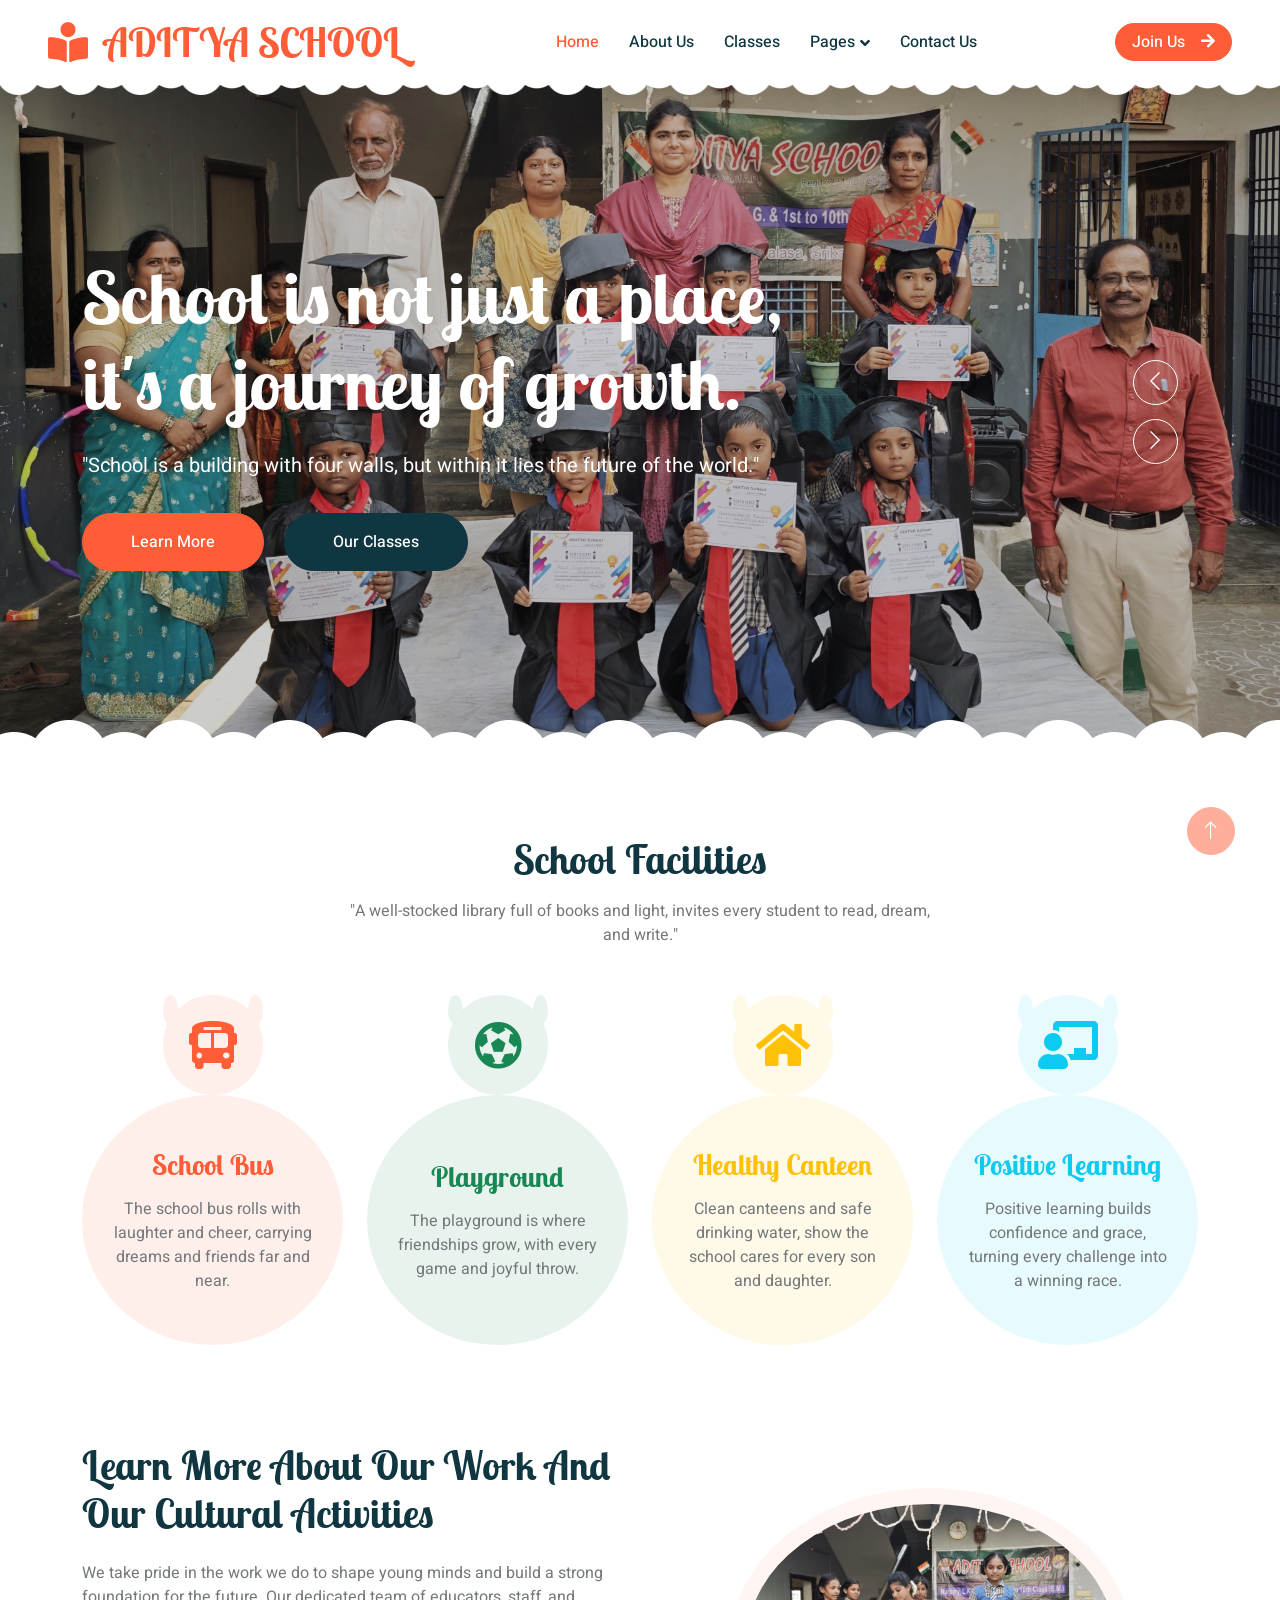
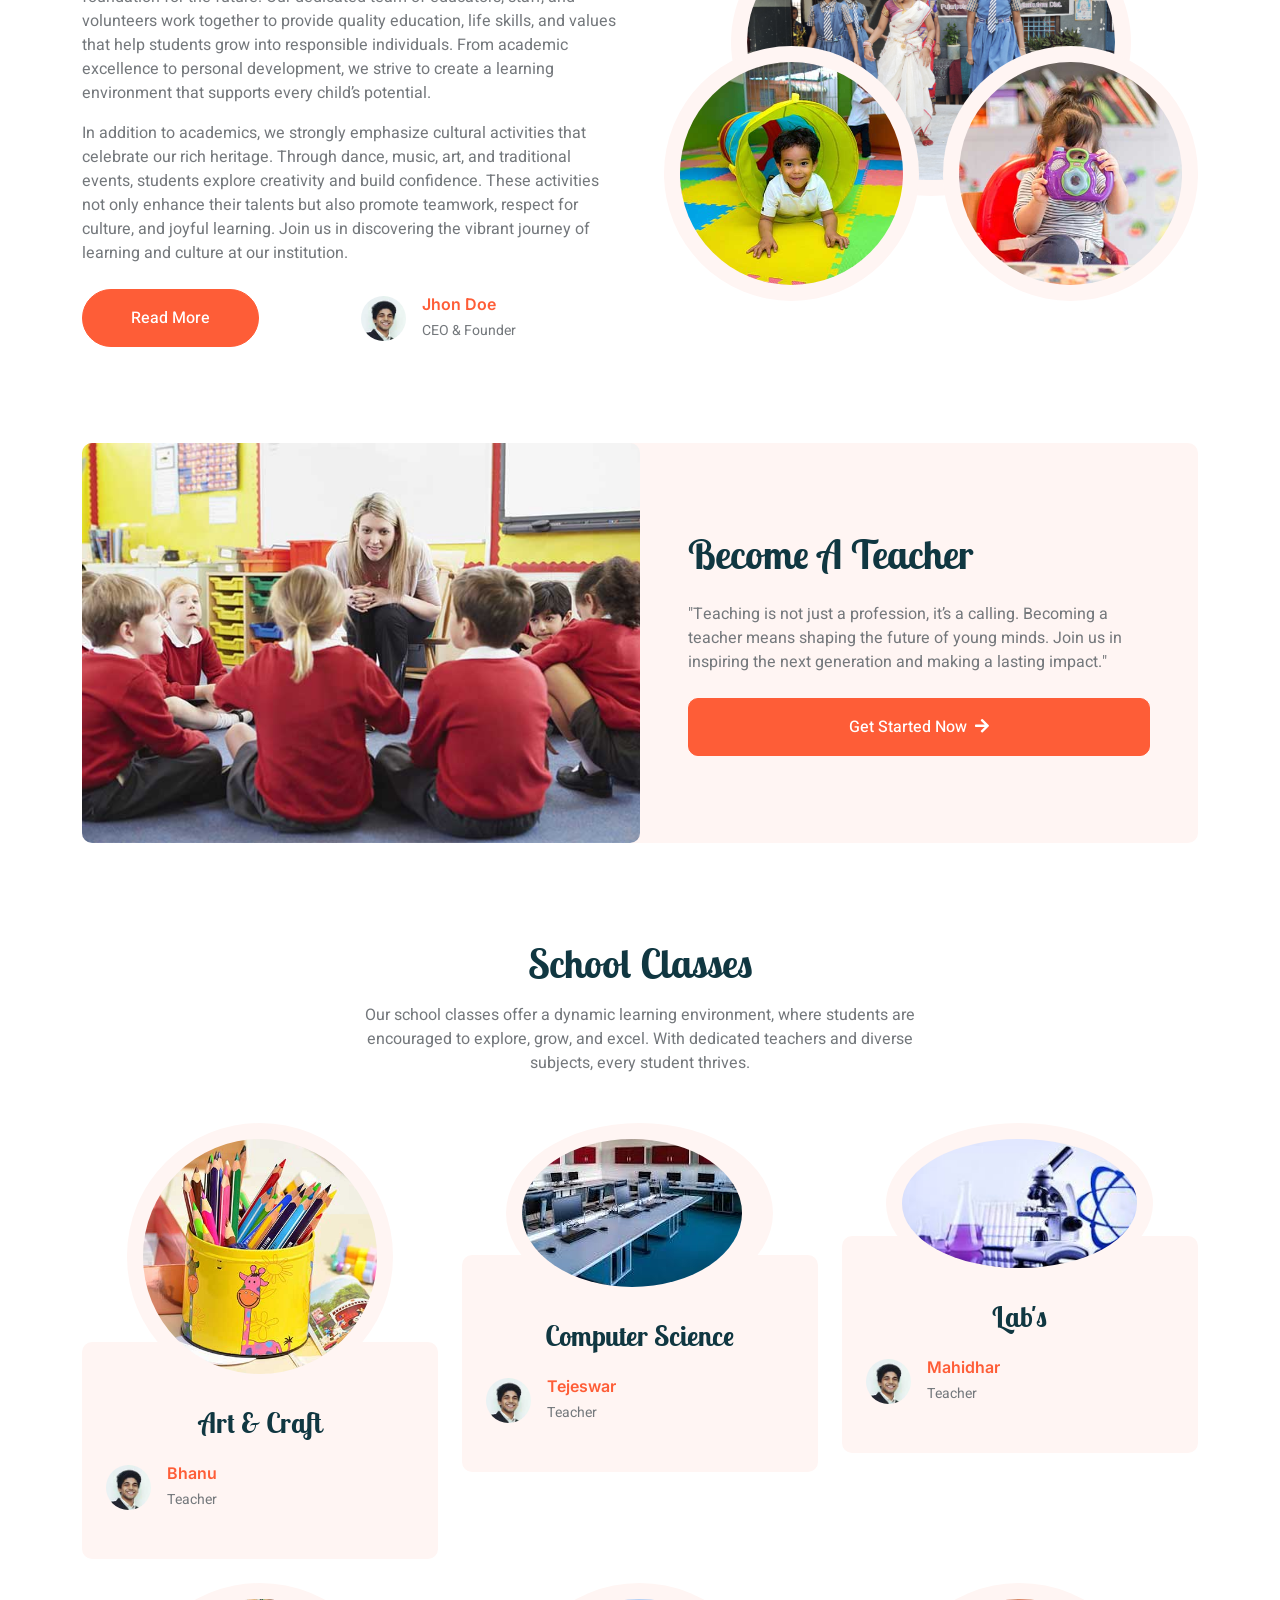
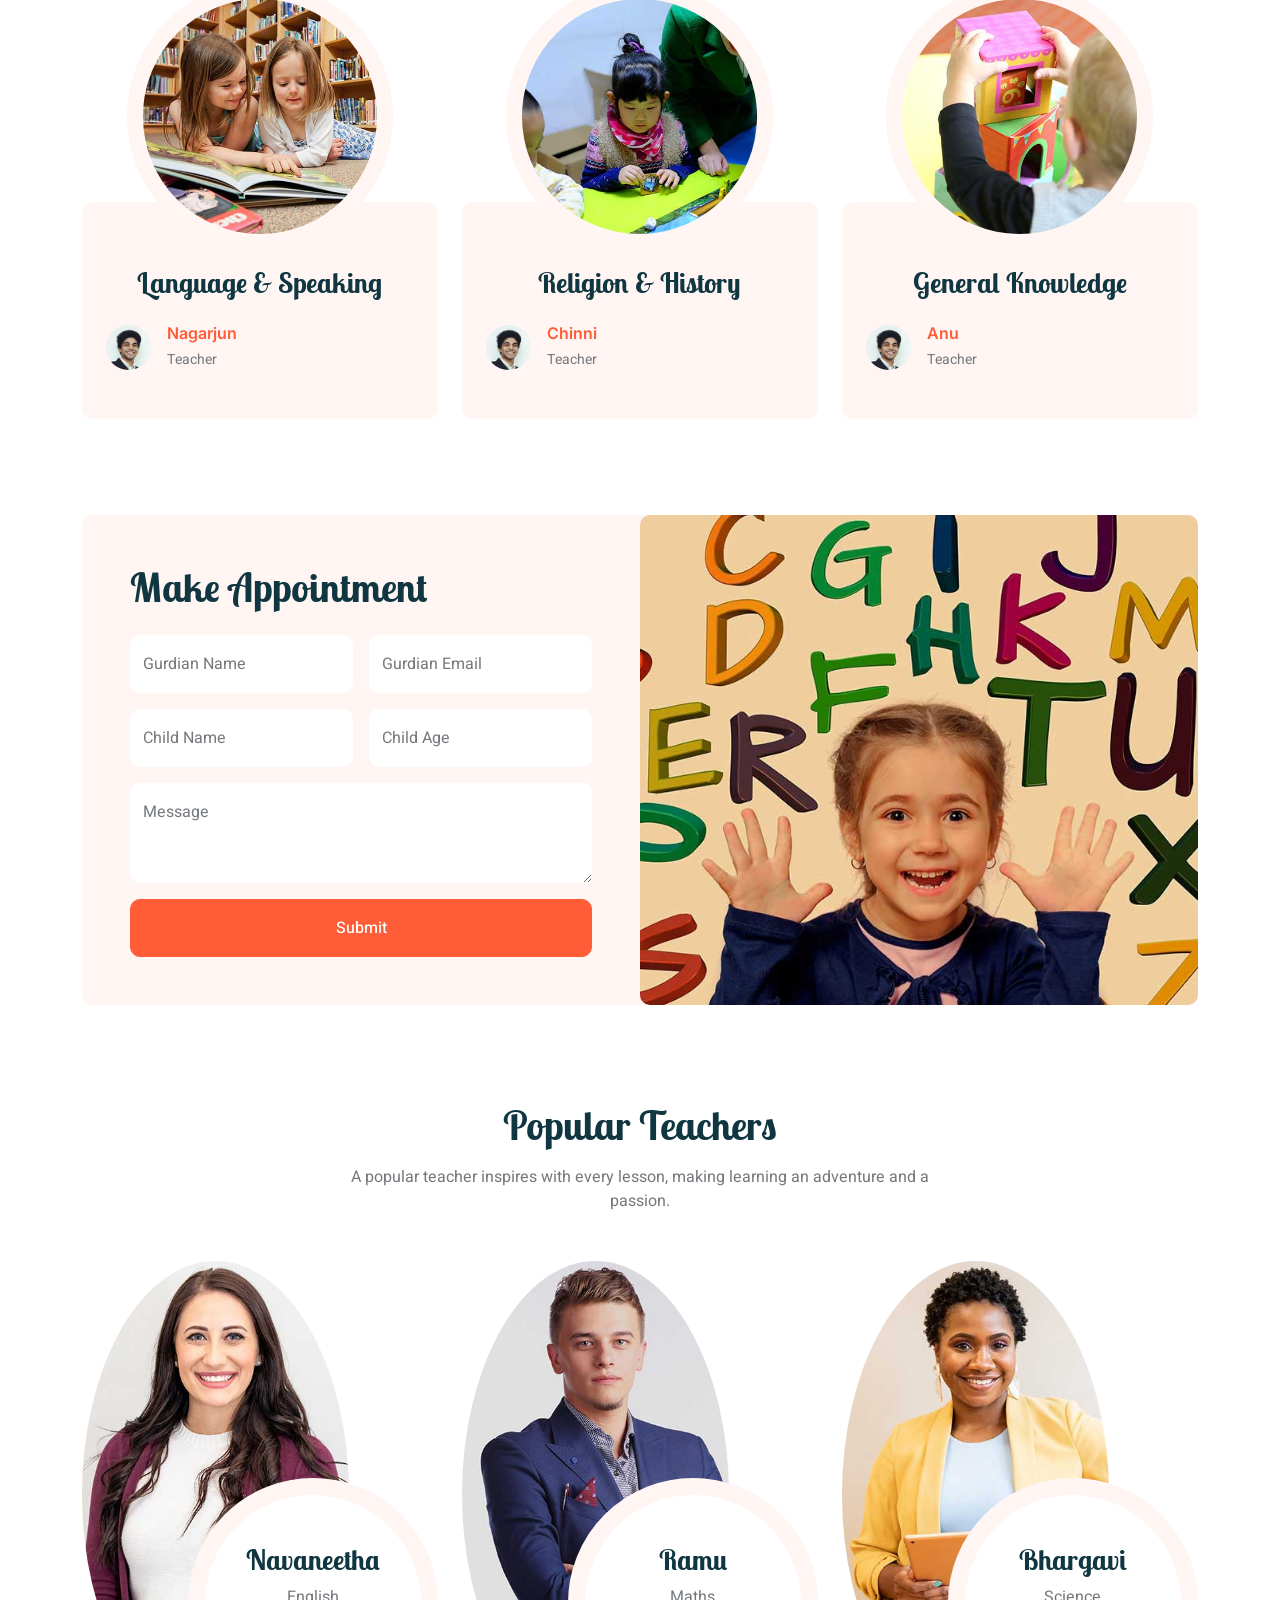
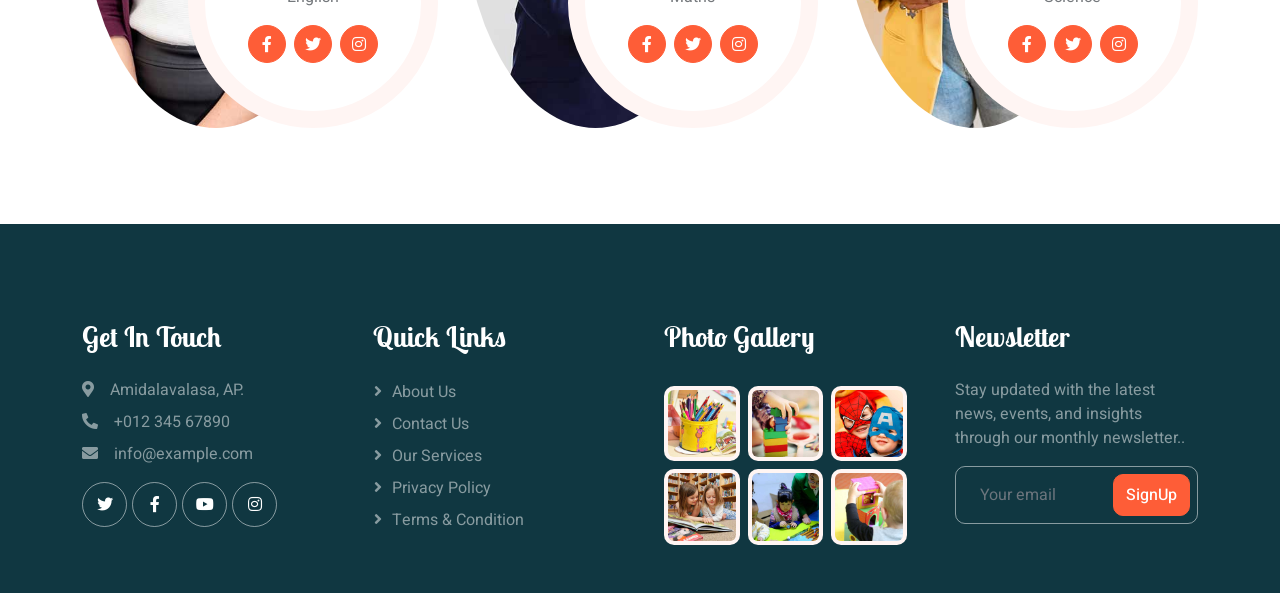
==== index.html @ b0166d58 "Add files via upload" ====
<!DOCTYPE html>
<html lang="en">

<head>
    <meta charset="utf-8">
    <title>ADITYA SCHOOL</title>
    <meta content="width=device-width, initial-scale=1.0" name="viewport">
    <meta content="" name="keywords">
    <meta content="" name="description">

    <!-- Favicon -->
    <link href="img/favicon.ico" rel="icon">

    <!-- Google Web Fonts -->
    <link rel="preconnect" href="https://fonts.googleapis.com">
    <link rel="preconnect" href="https://fonts.gstatic.com" crossorigin>
    <link href="https://fonts.googleapis.com/css2?family=Heebo:wght@400;500;600&family=Inter:wght@600&family=Lobster+Two:wght@700&display=swap" rel="stylesheet">
    
    <!-- Icon Font Stylesheet -->
    <link href="https://cdnjs.cloudflare.com/ajax/libs/font-awesome/5.10.0/css/all.min.css" rel="stylesheet">
    <link href="https://cdn.jsdelivr.net/npm/bootstrap-icons@1.4.1/font/bootstrap-icons.css" rel="stylesheet">

    <!-- Libraries Stylesheet -->
    <link href="lib/animate/animate.min.css" rel="stylesheet">
    <link href="lib/owlcarousel/assets/owl.carousel.min.css" rel="stylesheet">

    <!-- Customized Bootstrap Stylesheet -->
    <link href="css/bootstrap.min.css" rel="stylesheet">

    <!-- Template Stylesheet -->
    <link href="css/style.css" rel="stylesheet">
</head>

<body>
    <div class="container-xxl bg-white p-0">
        <!-- Spinner Start -->
        <div id="spinner" class="show bg-white position-fixed translate-middle w-100 vh-100 top-50 start-50 d-flex align-items-center justify-content-center">
            <div class="spinner-border text-primary" style="width: 3rem; height: 3rem;" role="status">
                <span class="sr-only">Loading...</span>
            </div>
        </div>
        <!-- Spinner End -->


        <!-- Navbar Start -->
        <nav class="navbar navbar-expand-lg bg-white navbar-light sticky-top px-4 px-lg-5 py-lg-0">
            <a href="index.html" class="navbar-brand">
                <h1 class="m-0 text-primary"><i class="fa fa-book-reader me-3"></i>ADITYA SCHOOL</h1>
            </a>
            <button type="button" class="navbar-toggler" data-bs-toggle="collapse" data-bs-target="#navbarCollapse">
                <span class="navbar-toggler-icon"></span>
            </button>
            <div class="collapse navbar-collapse" id="navbarCollapse">
                <div class="navbar-nav mx-auto">
                    <a href="index.html" class="nav-item nav-link active">Home</a>
                    <a href="about.html" class="nav-item nav-link">About Us</a>
                    <a href="classes.html" class="nav-item nav-link">Classes</a>
                    <div class="nav-item dropdown">
                        <a href="#" class="nav-link dropdown-toggle" data-bs-toggle="dropdown">Pages</a>
                        <div class="dropdown-menu rounded-0 rounded-bottom border-0 shadow-sm m-0">
                            <a href="facility.html" class="dropdown-item">School Facilities</a>
                            <a href="team.html" class="dropdown-item">Popular Teachers</a>
                            <!-- <a href="call-to-action.html" class="dropdown-item">Become A Teachers</a> -->
                            <!-- <a href="appointment.html" class="dropdown-item">Make Appointment</a>
                            <a href="testimonial.html" class="dropdown-item">Testimonial</a>
                            <a href="404.html" class="dropdown-item">404 Error</a> -->
                        </div>
                    </div>
                    <a href="contact.html" class="nav-item nav-link">Contact Us</a>
                </div>
                <a href="" class="btn btn-primary rounded-pill px-3 d-none d-lg-block">Join Us<i class="fa fa-arrow-right ms-3"></i></a>
            </div>
        </nav>
        <!-- Navbar End -->


        <!-- Carousel Start -->
        <div class="container-fluid p-0 mb-5">
            <div class="owl-carousel header-carousel position-relative">
                <div class="owl-carousel-item position-relative">
                    <img class="img-fluid" src="images/1.jpg" alt="">
                    <div class="position-absolute top-0 start-0 w-100 h-100 d-flex align-items-center" style="background: rgba(0, 0, 0, .2);">
                        <div class="container">
                            <div class="row justify-content-start">
                                <div class="col-10 col-lg-8">
                                    <h1 class="display-2 text-white animated slideInDown mb-4">School is not just a place, it's a journey of growth.</h1>
                                    <p class="fs-5 fw-medium text-white mb-4 pb-2">"School is a building with four walls,
                                        but within it lies the future of the world."</p>
                                    <a href="" class="btn btn-primary rounded-pill py-sm-3 px-sm-5 me-3 animated slideInLeft">Learn More</a>
                                    <a href="" class="btn btn-dark rounded-pill py-sm-3 px-sm-5 animated slideInRight">Our Classes</a>
                                </div>
                            </div>
                        </div>
                    </div>
                </div>
                <div class="owl-carousel-item position-relative">
                    <img class="img-fluid" src="images/2.jpg" alt="">
                    <div class="position-absolute top-0 start-0 w-100 h-100 d-flex align-items-center" style="background: rgba(0, 0, 0, .2);">
                        <div class="container">
                            <div class="row justify-content-start">
                                <div class="col-10 col-lg-8">
                                    <h1 class="display-2 text-white animated slideInDown mb-4">Make A Brighter Future For Your Child</h1>
                                    <p class="fs-5 fw-medium text-white mb-4 pb-2">"Each lesson taught and test we face,
                                        builds the strength to win life’s race."</p>
                                    <a href="" class="btn btn-primary rounded-pill py-sm-3 px-sm-5 me-3 animated slideInLeft">Learn More</a>
                                    <a href="" class="btn btn-dark rounded-pill py-sm-3 px-sm-5 animated slideInRight">Our Classes</a>
                                </div>
                            </div>
                        </div>
                    </div>
                </div>
            </div>
        </div>
        <!-- Carousel End -->


        <!-- Facilities Start -->
        <div class="container-xxl py-5">
            <div class="container">
                <div class="text-center mx-auto mb-5 wow fadeInUp" data-wow-delay="0.1s" style="max-width: 600px;">
                    <h1 class="mb-3">School Facilities</h1>
                    <p>"A well-stocked library full of books and light,
                        invites every student to read, dream, and write."</p>
                </div>
                <div class="row g-4">
                    <div class="col-lg-3 col-sm-6 wow fadeInUp" data-wow-delay="0.1s">
                        <div class="facility-item">
                            <div class="facility-icon bg-primary">
                                <span class="bg-primary"></span>
                                <i class="fa fa-bus-alt fa-3x text-primary"></i>
                                <span class="bg-primary"></span>
                            </div>
                            <div class="facility-text bg-primary">
                                <h3 class="text-primary mb-3">School Bus</h3>
                                <p class="mb-0">The school bus rolls with laughter and cheer,
                                    carrying dreams and friends far and near.</p>
                            </div>
                        </div>
                    </div>
                    <div class="col-lg-3 col-sm-6 wow fadeInUp" data-wow-delay="0.3s">
                        <div class="facility-item">
                            <div class="facility-icon bg-success">
                                <span class="bg-success"></span>
                                <i class="fa fa-futbol fa-3x text-success"></i>
                                <span class="bg-success"></span>
                            </div>
                            <div class="facility-text bg-success">
                                <h3 class="text-success mb-3">Playground</h3>
                                <p class="mb-0">The playground is where friendships grow,
                                    with every game and joyful throw.</p>
                            </div>
                        </div>
                    </div>
                    <div class="col-lg-3 col-sm-6 wow fadeInUp" data-wow-delay="0.5s">
                        <div class="facility-item">
                            <div class="facility-icon bg-warning">
                                <span class="bg-warning"></span>
                                <i class="fa fa-home fa-3x text-warning"></i>
                                <span class="bg-warning"></span>
                            </div>
                            <div class="facility-text bg-warning">
                                <h3 class="text-warning mb-3">Healthy Canteen</h3>
                                <p class="mb-0">Clean canteens and safe drinking water,
                                    show the school cares for every son and daughter.</p>
                            </div>
                        </div>
                    </div>
                    <div class="col-lg-3 col-sm-6 wow fadeInUp" data-wow-delay="0.7s">
                        <div class="facility-item">
                            <div class="facility-icon bg-info">
                                <span class="bg-info"></span>
                                <i class="fa fa-chalkboard-teacher fa-3x text-info"></i>
                                <span class="bg-info"></span>
                            </div>
                            <div class="facility-text bg-info">
                                <h3 class="text-info mb-3">Positive Learning</h3>
                                <p class="mb-0">Positive learning builds confidence and grace,
                                    turning every challenge into a winning race.</p>
                            </div>
                        </div>
                    </div>
                </div>
            </div>
        </div>
        <!-- Facilities End -->


        <!-- About Start -->
        <div class="container-xxl py-5">
            <div class="container">
                <div class="row g-5 align-items-center">
                    <div class="col-lg-6 wow fadeInUp" data-wow-delay="0.1s">
                        <h1 class="mb-4">Learn More About Our Work And Our Cultural Activities</h1>
                        <p>We take pride in the work we do to shape young minds and build a strong foundation for the future. Our dedicated team of educators, staff, and volunteers work together to provide quality education, life skills, and values that help students grow into responsible individuals. From academic excellence to personal development, we strive to create a learning environment that supports every child’s potential.</p>
                        <p class="mb-4">In addition to academics, we strongly emphasize cultural activities that celebrate our rich heritage. Through dance, music, art, and traditional events, students explore creativity and build confidence. These activities not only enhance their talents but also promote teamwork, respect for culture, and joyful learning. Join us in discovering the vibrant journey of learning and culture at our institution.</p>
                        <div class="row g-4 align-items-center">
                            <div class="col-sm-6">
                                <a class="btn btn-primary rounded-pill py-3 px-5" href="about.html">Read More</a>
                            </div>
                            <div class="col-sm-6">
                                <div class="d-flex align-items-center">
                                    <img class="rounded-circle flex-shrink-0" src="img/user.jpg" alt="" style="width: 45px; height: 45px;">
                                    <div class="ms-3">
                                        <h6 class="text-primary mb-1">Jhon Doe</h6>
                                        <small>CEO & Founder</small>
                                    </div>
                                </div>
                            </div>
                        </div>
                    </div>
                    <div class="col-lg-6 about-img wow fadeInUp" data-wow-delay="0.5s">
                        <div class="row">
                            <div class="col-12 text-center">
                                <img class="img-fluid w-75 rounded-circle bg-light p-3" src="images/6.jpg" alt="">
                            </div>
                            <div class="col-6 text-start" style="margin-top: -150px;">
                                <img class="img-fluid w-100 rounded-circle bg-light p-3" src="img/about-2.jpg" alt="">
                            </div>
                            <div class="col-6 text-end" style="margin-top: -150px;">
                                <img class="img-fluid w-100 rounded-circle bg-light p-3" src="img/about-3.jpg" alt="">
                            </div>
                        </div>
                    </div>
                </div>
            </div>
        </div>
        <!-- About End -->


        <!-- Call To Action Start -->
        <div class="container-xxl py-5">
            <div class="container">
                <div class="bg-light rounded">
                    <div class="row g-0">
                        <div class="col-lg-6 wow fadeIn" data-wow-delay="0.1s" style="min-height: 400px;">
                            <div class="position-relative h-100">
                                <img class="position-absolute w-100 h-100 rounded" src="img/call-to-action.jpg" style="object-fit: cover;">
                            </div>
                        </div>
                        <div class="col-lg-6 wow fadeIn" data-wow-delay="0.5s">
                            <div class="h-100 d-flex flex-column justify-content-center p-5">
                                <h1 class="mb-4">Become A Teacher</h1>
                                <p class="mb-4">"Teaching is not just a profession, it’s a calling.
                                    Becoming a teacher means shaping the future of young minds.
                                    Join us in inspiring the next generation and making a lasting impact."
                                </p>
                                <a class="btn btn-primary py-3 px-5" href="">Get Started Now<i class="fa fa-arrow-right ms-2"></i></a>
                            </div>
                        </div>
                    </div>
                </div>
            </div>
        </div>
        <!-- Call To Action End -->


        <!-- Classes Start -->
        <div class="container-xxl py-5">
            <div class="container">
                <div class="text-center mx-auto mb-5 wow fadeInUp" data-wow-delay="0.1s" style="max-width: 600px;">
                    <h1 class="mb-3">School Classes</h1>
                    <p>Our school classes offer a dynamic learning environment,
                        where students are encouraged to explore, grow, and excel.
                        With dedicated teachers and diverse subjects, every student thrives.</p>
                </div>
                <div class="row g-4">
                    <div class="col-lg-4 col-md-6 wow fadeInUp" data-wow-delay="0.1s">
                        <div class="classes-item">
                            <div class="bg-light rounded-circle w-75 mx-auto p-3">
                                <img class="img-fluid rounded-circle" src="img/classes-1.jpg" alt="">
                            </div>
                            <div class="bg-light rounded p-4 pt-5 mt-n5">
                                <a class="d-block text-center h3 mt-3 mb-4" href="">Art & Craft</a>
                                <div class="d-flex align-items-center justify-content-between mb-4">
                                    <div class="d-flex align-items-center">
                                        <img class="rounded-circle flex-shrink-0" src="img/user.jpg" alt="" style="width: 45px; height: 45px;">
                                        <div class="ms-3">
                                            <h6 class="text-primary mb-1">Bhanu</h6>
                                            <small>Teacher</small>
                                        </div>
                                    </div>
                                    <!-- <span class="bg-primary text-white rounded-pill py-2 px-3" href="">$99</span> -->
                                </div>
                                <!-- <div class="row g-1">
                                    <div class="col-4">
                                        <div class="border-top border-3 border-primary pt-2">
                                            <h6 class="text-primary mb-1">Age:</h6>
                                            <small>3-5 Years</small>
                                        </div>
                                    </div>
                                    <div class="col-4">
                                        <div class="border-top border-3 border-success pt-2">
                                            <h6 class="text-success mb-1">Time:</h6>
                                            <small>9-10 AM</small>
                                        </div>
                                    </div>
                                    <div class="col-4">
                                        <div class="border-top border-3 border-warning pt-2">
                                            <h6 class="text-warning mb-1">Capacity:</h6>
                                            <small>30 Kids</small>
                                        </div>
                                    </div>
                                </div> -->
                            </div>
                        </div>
                    </div>
                    <div class="col-lg-4 col-md-6 wow fadeInUp" data-wow-delay="0.3s">
                        <div class="classes-item">
                            <div class="bg-light rounded-circle w-75 mx-auto p-3">
                                <img class="img-fluid rounded-circle" src="images/computer.jpg" alt="" >
                            </div>
                            <div class="bg-light rounded p-4 pt-5 mt-n5">
                                <a class="d-block text-center h3 mt-3 mb-4" href="">Computer Science</a>
                                <div class="d-flex align-items-center justify-content-between mb-4">
                                    <div class="d-flex align-items-center">
                                        <img class="rounded-circle flex-shrink-0" src="img/user.jpg" alt="" style="width: 45px; height: 45px;">
                                        <div class="ms-3">
                                            <h6 class="text-primary mb-1">Tejeswar</h6>
                                            <small>Teacher</small>
                                        </div>
                                    </div>
                                    <!-- <span class="bg-primary text-white rounded-pill py-2 px-3" href="">$99</span> -->
                                </div>
                                <!-- <div class="row g-1">
                                    <div class="col-4">
                                        <div class="border-top border-3 border-primary pt-2">
                                            <h6 class="text-primary mb-1">Age:</h6>
                                            <small>3-5 Years</small>
                                        </div>
                                    </div>
                                    <div class="col-4">
                                        <div class="border-top border-3 border-success pt-2">
                                            <h6 class="text-success mb-1">Time:</h6>
                                            <small>9-10 AM</small>
                                        </div>
                                    </div>
                                    <div class="col-4">
                                        <div class="border-top border-3 border-warning pt-2">
                                            <h6 class="text-warning mb-1">Capacity:</h6>
                                            <small>30 Kids</small>
                                        </div>
                                    </div>
                                </div> -->
                            </div>
                        </div>
                    </div>
                    <div class="col-lg-4 col-md-6 wow fadeInUp" data-wow-delay="0.5s">
                        <div class="classes-item">
                            <div class="bg-light rounded-circle w-75 mx-auto p-3">
                                <img class="img-fluid rounded-circle" src="images/lab.jpg" alt="">
                            </div>
                            <div class="bg-light rounded p-4 pt-5 mt-n5">
                                <a class="d-block text-center h3 mt-3 mb-4" href="">Lab's</a>
                                <div class="d-flex align-items-center justify-content-between mb-4">
                                    <div class="d-flex align-items-center">
                                        <img class="rounded-circle flex-shrink-0" src="img/user.jpg" alt="" style="width: 45px; height: 45px;">
                                        <div class="ms-3">
                                            <h6 class="text-primary mb-1">Mahidhar</h6>
                                            <small>Teacher</small>
                                        </div>
                                    </div>
                                    <!-- <span class="bg-primary text-white rounded-pill py-2 px-3" href="">$99</span> -->
                                </div>
                                <!-- <div class="row g-1">
                                    <div class="col-4">
                                        <div class="border-top border-3 border-primary pt-2">
                                            <h6 class="text-primary mb-1">Age:</h6>
                                            <small>3-5 Years</small>
                                        </div>
                                    </div>
                                    <div class="col-4">
                                        <div class="border-top border-3 border-success pt-2">
                                            <h6 class="text-success mb-1">Time:</h6>
                                            <small>9-10 AM</small>
                                        </div>
                                    </div>
                                    <div class="col-4">
                                        <div class="border-top border-3 border-warning pt-2">
                                            <h6 class="text-warning mb-1">Capacity:</h6>
                                            <small>30 Kids</small>
                                        </div>
                                    </div>
                                </div> -->
                            </div>
                        </div>
                    </div>
                    <div class="col-lg-4 col-md-6 wow fadeInUp" data-wow-delay="0.1s">
                        <div class="classes-item">
                            <div class="bg-light rounded-circle w-75 mx-auto p-3">
                                <img class="img-fluid rounded-circle" src="img/classes-4.jpg" alt="">
                            </div>
                            <div class="bg-light rounded p-4 pt-5 mt-n5">
                                <a class="d-block text-center h3 mt-3 mb-4" href="">Language & Speaking</a>
                                <div class="d-flex align-items-center justify-content-between mb-4">
                                    <div class="d-flex align-items-center">
                                        <img class="rounded-circle flex-shrink-0" src="img/user.jpg" alt="" style="width: 45px; height: 45px;">
                                        <div class="ms-3">
                                            <h6 class="text-primary mb-1">Nagarjun</h6>
                                            <small>Teacher</small>
                                        </div>
                                    </div>
                                    <!-- <span class="bg-primary text-white rounded-pill py-2 px-3" href="">$99</span> -->
                                </div>
                                <!-- <div class="row g-1">
                                    <div class="col-4">
                                        <div class="border-top border-3 border-primary pt-2">
                                            <h6 class="text-primary mb-1">Age:</h6>
                                            <small>3-5 Years</small>
                                        </div>
                                    </div>
                                    <div class="col-4">
                                        <div class="border-top border-3 border-success pt-2">
                                            <h6 class="text-success mb-1">Time:</h6>
                                            <small>9-10 AM</small>
                                        </div>
                                    </div>
                                    <div class="col-4">
                                        <div class="border-top border-3 border-warning pt-2">
                                            <h6 class="text-warning mb-1">Capacity:</h6>
                                            <small>30 Kids</small>
                                        </div>
                                    </div>
                                </div> -->
                            </div>
                        </div>
                    </div>
                    <div class="col-lg-4 col-md-6 wow fadeInUp" data-wow-delay="0.3s">
                        <div class="classes-item">
                            <div class="bg-light rounded-circle w-75 mx-auto p-3">
                                <img class="img-fluid rounded-circle" src="img/classes-5.jpg" alt="">
                            </div>
                            <div class="bg-light rounded p-4 pt-5 mt-n5">
                                <a class="d-block text-center h3 mt-3 mb-4" href="">Religion & History</a>
                                <div class="d-flex align-items-center justify-content-between mb-4">
                                    <div class="d-flex align-items-center">
                                        <img class="rounded-circle flex-shrink-0" src="img/user.jpg" alt="" style="width: 45px; height: 45px;">
                                        <div class="ms-3">
                                            <h6 class="text-primary mb-1">Chinni</h6>
                                            <small>Teacher</small>
                                        </div>
                                    </div>
                                    <!-- <span class="bg-primary text-white rounded-pill py-2 px-3" href="">$99</span> -->
                                </div>
                                <!-- <div class="row g-1">
                                    <div class="col-4">
                                        <div class="border-top border-3 border-primary pt-2">
                                            <h6 class="text-primary mb-1">Age:</h6>
                                            <small>3-5 Years</small>
                                        </div>
                                    </div>
                                    <div class="col-4">
                                        <div class="border-top border-3 border-success pt-2">
                                            <h6 class="text-success mb-1">Time:</h6>
                                            <small>9-10 AM</small>
                                        </div>
                                    </div>
                                    <div class="col-4">
                                        <div class="border-top border-3 border-warning pt-2">
                                            <h6 class="text-warning mb-1">Capacity:</h6>
                                            <small>30 Kids</small>
                                        </div>
                                    </div>
                                </div> -->
                            </div>
                        </div>
                    </div>
                    <div class="col-lg-4 col-md-6 wow fadeInUp" data-wow-delay="0.5s">
                        <div class="classes-item">
                            <div class="bg-light rounded-circle w-75 mx-auto p-3">
                                <img class="img-fluid rounded-circle" src="img/classes-6.jpg" alt="">
                            </div>
                            <div class="bg-light rounded p-4 pt-5 mt-n5">
                                <a class="d-block text-center h3 mt-3 mb-4" href="">General Knowledge</a>
                                <div class="d-flex align-items-center justify-content-between mb-4">
                                    <div class="d-flex align-items-center">
                                        <img class="rounded-circle flex-shrink-0" src="img/user.jpg" alt="" style="width: 45px; height: 45px;">
                                        <div class="ms-3">
                                            <h6 class="text-primary mb-1">Anu</h6>
                                            <small>Teacher</small>
                                        </div>
                                    </div>
                                    <!-- <span class="bg-primary text-white rounded-pill py-2 px-3" href="">$99</span> -->
                                </div>
                                <!-- <div class="row g-1">
                                    <div class="col-4">
                                        <div class="border-top border-3 border-primary pt-2">
                                            <h6 class="text-primary mb-1">Age:</h6>
                                            <small>3-5 Years</small>
                                        </div>
                                    </div>
                                    <div class="col-4">
                                        <div class="border-top border-3 border-success pt-2">
                                            <h6 class="text-success mb-1">Time:</h6>
                                            <small>9-10 AM</small>
                                        </div>
                                    </div>
                                    <div class="col-4">
                                        <div class="border-top border-3 border-warning pt-2">
                                            <h6 class="text-warning mb-1">Capacity:</h6>
                                            <small>30 Kids</small>
                                        </div>
                                    </div>
                                </div> -->
                            </div>
                        </div>
                    </div>
                </div>
            </div>
        </div>
        <!-- Classes End -->


        <!-- Appointment Start -->
        <div class="container-xxl py-5">
            <div class="container">
                <div class="bg-light rounded">
                    <div class="row g-0">
                        <div class="col-lg-6 wow fadeIn" data-wow-delay="0.1s">
                            <div class="h-100 d-flex flex-column justify-content-center p-5">
                                <h1 class="mb-4">Make Appointment</h1>
                                <form>
                                    <div class="row g-3">
                                        <div class="col-sm-6">
                                            <div class="form-floating">
                                                <input type="text" class="form-control border-0" id="gname" placeholder="Gurdian Name">
                                                <label for="gname">Gurdian Name</label>
                                            </div>
                                        </div>
                                        <div class="col-sm-6">
                                            <div class="form-floating">
                                                <input type="email" class="form-control border-0" id="gmail" placeholder="Gurdian Email">
                                                <label for="gmail">Gurdian Email</label>
                                            </div>
                                        </div>
                                        <div class="col-sm-6">
                                            <div class="form-floating">
                                                <input type="text" class="form-control border-0" id="cname" placeholder="Child Name">
                                                <label for="cname">Child Name</label>
                                            </div>
                                        </div>
                                        <div class="col-sm-6">
                                            <div class="form-floating">
                                                <input type="text" class="form-control border-0" id="cage" placeholder="Child Age">
                                                <label for="cage">Child Age</label>
                                            </div>
                                        </div>
                                        <div class="col-12">
                                            <div class="form-floating">
                                                <textarea class="form-control border-0" placeholder="Leave a message here" id="message" style="height: 100px"></textarea>
                                                <label for="message">Message</label>
                                            </div>
                                        </div>
                                        <div class="col-12">
                                            <button class="btn btn-primary w-100 py-3" type="submit">Submit</button>
                                        </div>
                                    </div>
                                </form>
                            </div>
                        </div>
                        <div class="col-lg-6 wow fadeIn" data-wow-delay="0.5s" style="min-height: 400px;">
                            <div class="position-relative h-100">
                                <img class="position-absolute w-100 h-100 rounded" src="img/appointment.jpg" style="object-fit: cover;">
                            </div>
                        </div>
                    </div>
                </div>
            </div>
        </div>
        <!-- Appointment End -->


        <!-- Team Start -->
        <div class="container-xxl py-5">
            <div class="container">
                <div class="text-center mx-auto mb-5 wow fadeInUp" data-wow-delay="0.1s" style="max-width: 600px;">
                    <h1 class="mb-3">Popular Teachers</h1>
                    <p>A popular teacher inspires with every lesson,
                        making learning an adventure and a passion.</p>
                </div>
                <div class="row g-4">
                    <div class="col-lg-4 col-md-6 wow fadeInUp" data-wow-delay="0.1s">
                        <div class="team-item position-relative">
                            <img class="img-fluid rounded-circle w-75" src="img/team-1.jpg" alt="">
                            <div class="team-text">
                                <h3>Navaneetha</h3>
                                <p>English</p>
                                <div class="d-flex align-items-center">
                                    <a class="btn btn-square btn-primary mx-1" href=""><i class="fab fa-facebook-f"></i></a>
                                    <a class="btn btn-square btn-primary  mx-1" href=""><i class="fab fa-twitter"></i></a>
                                    <a class="btn btn-square btn-primary  mx-1" href=""><i class="fab fa-instagram"></i></a>
                                </div>
                            </div>
                        </div>
                    </div>
                    <div class="col-lg-4 col-md-6 wow fadeInUp" data-wow-delay="0.3s">
                        <div class="team-item position-relative">
                            <img class="img-fluid rounded-circle w-75" src="img/team-2.jpg" alt="">
                            <div class="team-text">
                                <h3>Ramu</h3>
                                <p>Maths</p>
                                <div class="d-flex align-items-center">
                                    <a class="btn btn-square btn-primary mx-1" href=""><i class="fab fa-facebook-f"></i></a>
                                    <a class="btn btn-square btn-primary  mx-1" href=""><i class="fab fa-twitter"></i></a>
                                    <a class="btn btn-square btn-primary  mx-1" href=""><i class="fab fa-instagram"></i></a>
                                </div>
                            </div>
                        </div>
                    </div>
                    <div class="col-lg-4 col-md-6 wow fadeInUp" data-wow-delay="0.5s">
                        <div class="team-item position-relative">
                            <img class="img-fluid rounded-circle w-75" src="img/team-3.jpg" alt="">
                            <div class="team-text">
                                <h3>Bhargavi</h3>
                                <p>Science</p>
                                <div class="d-flex align-items-center">
                                    <a class="btn btn-square btn-primary mx-1" href=""><i class="fab fa-facebook-f"></i></a>
                                    <a class="btn btn-square btn-primary  mx-1" href=""><i class="fab fa-twitter"></i></a>
                                    <a class="btn btn-square btn-primary  mx-1" href=""><i class="fab fa-instagram"></i></a>
                                </div>
                            </div>
                        </div>
                    </div>
                </div>
            </div>
        </div>
        <!-- Team End -->


        <!-- Testimonial Start -->
        <!-- <div class="container-xxl py-5">
            <div class="container">
                <div class="text-center mx-auto mb-5 wow fadeInUp" data-wow-delay="0.1s" style="max-width: 600px;">
                    <h1 class="mb-3">Our Clients Say!</h1>
                    <p>Eirmod sed ipsum dolor sit rebum labore magna erat. Tempor ut dolore lorem kasd vero ipsum sit eirmod sit. Ipsum diam justo sed rebum vero dolor duo.</p>
                </div>
                <div class="owl-carousel testimonial-carousel wow fadeInUp" data-wow-delay="0.1s">
                    <div class="testimonial-item bg-light rounded p-5">
                        <p class="fs-5">Tempor stet labore dolor clita stet diam amet ipsum dolor duo ipsum rebum stet dolor amet diam stet. Est stet ea lorem amet est kasd kasd erat eos</p>
                        <div class="d-flex align-items-center bg-white me-n5" style="border-radius: 50px 0 0 50px;">
                            <img class="img-fluid flex-shrink-0 rounded-circle" src="img/testimonial-1.jpg" style="width: 90px; height: 90px;">
                            <div class="ps-3">
                                <h3 class="mb-1">Client Name</h3>
                                <span>Profession</span>
                            </div>
                            <i class="fa fa-quote-right fa-3x text-primary ms-auto d-none d-sm-flex"></i>
                        </div>
                    </div>
                    <div class="testimonial-item bg-light rounded p-5">
                        <p class="fs-5">Tempor stet labore dolor clita stet diam amet ipsum dolor duo ipsum rebum stet dolor amet diam stet. Est stet ea lorem amet est kasd kasd erat eos</p>
                        <div class="d-flex align-items-center bg-white me-n5" style="border-radius: 50px 0 0 50px;">
                            <img class="img-fluid flex-shrink-0 rounded-circle" src="img/testimonial-2.jpg" style="width: 90px; height: 90px;">
                            <div class="ps-3">
                                <h3 class="mb-1">Client Name</h3>
                                <span>Profession</span>
                            </div>
                            <i class="fa fa-quote-right fa-3x text-primary ms-auto d-none d-sm-flex"></i>
                        </div>
                    </div>
                    <div class="testimonial-item bg-light rounded p-5">
                        <p class="fs-5">Tempor stet labore dolor clita stet diam amet ipsum dolor duo ipsum rebum stet dolor amet diam stet. Est stet ea lorem amet est kasd kasd erat eos</p>
                        <div class="d-flex align-items-center bg-white me-n5" style="border-radius: 50px 0 0 50px;">
                            <img class="img-fluid flex-shrink-0 rounded-circle" src="img/testimonial-3.jpg" style="width: 90px; height: 90px;">
                            <div class="ps-3">
                                <h3 class="mb-1">Client Name</h3>
                                <span>Profession</span>
                            </div>
                            <i class="fa fa-quote-right fa-3x text-primary ms-auto d-none d-sm-flex"></i>
                        </div>
                    </div>
                </div>
            </div>
        </div> -->
        <!-- Testimonial End -->


        <!-- Footer Start -->
        <div class="container-fluid bg-dark text-white-50 footer pt-5 mt-5 wow fadeIn" data-wow-delay="0.1s">
            <div class="container py-5">
                <div class="row g-5">
                    <div class="col-lg-3 col-md-6">
                        <h3 class="text-white mb-4">Get In Touch</h3>
                        <p class="mb-2"><i class="fa fa-map-marker-alt me-3"></i>Amidalavalasa, AP.</p>
                        <p class="mb-2"><i class="fa fa-phone-alt me-3"></i>+012 345 67890</p>
                        <p class="mb-2"><i class="fa fa-envelope me-3"></i>info@example.com</p>
                        <div class="d-flex pt-2">
                            <a class="btn btn-outline-light btn-social" href=""><i class="fab fa-twitter"></i></a>
                            <a class="btn btn-outline-light btn-social" href=""><i class="fab fa-facebook-f"></i></a>
                            <a class="btn btn-outline-light btn-social" href=""><i class="fab fa-youtube"></i></a>
                            <a class="btn btn-outline-light btn-social" href=""><i class="fab fa-instagram"></i></a>
                        </div>
                    </div>
                    <div class="col-lg-3 col-md-6">
                        <h3 class="text-white mb-4">Quick Links</h3>
                        <a class="btn btn-link text-white-50" href="">About Us</a>
                        <a class="btn btn-link text-white-50" href="">Contact Us</a>
                        <a class="btn btn-link text-white-50" href="">Our Services</a>
                        <a class="btn btn-link text-white-50" href="">Privacy Policy</a>
                        <a class="btn btn-link text-white-50" href="">Terms & Condition</a>
                    </div>
                    <div class="col-lg-3 col-md-6">
                        <h3 class="text-white mb-4">Photo Gallery</h3>
                        <div class="row g-2 pt-2">
                            <div class="col-4">
                                <img class="img-fluid rounded bg-light p-1" src="img/classes-1.jpg" alt="">
                            </div>
                            <div class="col-4">
                                <img class="img-fluid rounded bg-light p-1" src="img/classes-2.jpg" alt="">
                            </div>
                            <div class="col-4">
                                <img class="img-fluid rounded bg-light p-1" src="img/classes-3.jpg" alt="">
                            </div>
                            <div class="col-4">
                                <img class="img-fluid rounded bg-light p-1" src="img/classes-4.jpg" alt="">
                            </div>
                            <div class="col-4">
                                <img class="img-fluid rounded bg-light p-1" src="img/classes-5.jpg" alt="">
                            </div>
                            <div class="col-4">
                                <img class="img-fluid rounded bg-light p-1" src="img/classes-6.jpg" alt="">
                            </div>
                        </div>
                    </div>
                    <div class="col-lg-3 col-md-6">
                        <h3 class="text-white mb-4">Newsletter</h3>
                        <p>Stay updated with the latest news, events, and insights through our monthly newsletter..</p>
                        <div class="position-relative mx-auto" style="max-width: 400px;">
                            <input class="form-control bg-transparent w-100 py-3 ps-4 pe-5" type="text" placeholder="Your email">
                            <button type="button" class="btn btn-primary py-2 position-absolute top-0 end-0 mt-2 me-2">SignUp</button>
                        </div>
                    </div>
                </div>
            </div>
            <!-- <div class="container">
                <div class="copyright">
                    <div class="row">
                        <div class="col-md-6 text-center text-md-start mb-3 mb-md-0">
                            &copy; <a class="border-bottom" href="#">Your Site Name</a>, All Right Reserved. 
							
							Designed By <a class="border-bottom" href="https://htmlcodex.com">HTML Codex</a>
                        </div>
                        <div class="col-md-6 text-center text-md-end">
                            <div class="footer-menu">
                                <a href="">Home</a>
                                <a href="">Cookies</a>
                                <a href="">Help</a>
                                <a href="">FQAs</a>
                            </div>
                        </div>
                    </div>
                </div>
            </div> -->
        </div>
        <!-- Footer End -->


        <!-- Back to Top -->
        <a href="#" class="btn btn-lg btn-primary btn-lg-square back-to-top"><i class="bi bi-arrow-up"></i></a>
    </div>

    <!-- JavaScript Libraries -->
    <script src="https://code.jquery.com/jquery-3.4.1.min.js"></script>
    <script src="https://cdn.jsdelivr.net/npm/bootstrap@5.0.0/dist/js/bootstrap.bundle.min.js"></script>
    <script src="lib/wow/wow.min.js"></script>
    <script src="lib/easing/easing.min.js"></script>
    <script src="lib/waypoints/waypoints.min.js"></script>
    <script src="lib/owlcarousel/owl.carousel.min.js"></script>

    <!-- Template Javascript -->
    <script src="js/main.js"></script>
</body>

</html>
---- css/style.css ----
/********** Template CSS **********/
:root {
    --primary: #FE5D37;
    --light: #FFF5F3;
    --dark: #103741;
}

.back-to-top {
    position: fixed;
    display: none;
    right: 45px;
    bottom: 45px;
    z-index: 99;
}


/*** Spinner ***/
#spinner {
    opacity: 0;
    visibility: hidden;
    transition: opacity .5s ease-out, visibility 0s linear .5s;
    z-index: 99999;
}

#spinner.show {
    transition: opacity .5s ease-out, visibility 0s linear 0s;
    visibility: visible;
    opacity: 1;
}


/*** Button ***/
.btn {
    font-weight: 500;
    transition: .5s;
}

.btn.btn-primary {
    color: #FFFFFF;
}

.btn-square {
    width: 38px;
    height: 38px;
}

.btn-sm-square {
    width: 32px;
    height: 32px;
}

.btn-lg-square {
    width: 48px;
    height: 48px;
}

.btn-square,
.btn-sm-square,
.btn-lg-square {
    padding: 0;
    display: flex;
    align-items: center;
    justify-content: center;
    font-weight: normal;
    border-radius: 50px;
}


/*** Heading ***/
h1,
h2,
h3,
h4,
.h1,
.h2,
.h3,
.h4,
.display-1,
.display-2,
.display-3,
.display-4,
.display-5,
.display-6 {
    font-family: 'Lobster Two', cursive;
    font-weight: 700;
}

h5,
h6,
.h5,
.h6 {
    font-weight: 600;
}

.font-secondary {
    font-family: 'Lobster Two', cursive;
}


/*** Navbar ***/
.navbar .navbar-nav .nav-link {
    padding: 30px 15px;
    color: var(--dark);
    font-weight: 500;
    outline: none;
}

.navbar .navbar-nav .nav-link:hover,
.navbar .navbar-nav .nav-link.active {
    color: var(--primary);
}

.navbar.sticky-top {
    top: -100px;
    transition: .5s;
}

.navbar .dropdown-toggle::after {
    border: none;
    content: "\f107";
    font-family: "Font Awesome 5 Free";
    font-weight: 900;
    vertical-align: middle;
    margin-left: 5px;
    transition: .5s;
}

.navbar .dropdown-toggle[aria-expanded=true]::after {
    transform: rotate(-180deg);
}

@media (max-width: 991.98px) {
    .navbar .navbar-nav .nav-link  {
        margin-right: 0;
        padding: 10px 0;
    }

    .navbar .navbar-nav {
        margin-top: 15px;
        border-top: 1px solid #EEEEEE;
    }
}

@media (min-width: 992px) {
    .navbar .nav-item .dropdown-menu {
        display: block;
        top: calc(100% - 15px);
        margin-top: 0;
        opacity: 0;
        visibility: hidden;
        transition: .5s;
        
    }

    .navbar .nav-item:hover .dropdown-menu {
        top: 100%;
        visibility: visible;
        transition: .5s;
        opacity: 1;
    }
}


/*** Header ***/
.header-carousel::before,
.header-carousel::after,
.page-header::before,
.page-header::after {
    position: absolute;
    content: "";
    width: 100%;
    height: 10px;
    top: 0;
    left: 0;
    background: url(../img/bg-header-top.png) center center repeat-x;
    z-index: 1;
}

.header-carousel::after,
.page-header::after {
    height: 19px;
    top: auto;
    bottom: 0;
    background: url(../img/bg-header-bottom.png) center center repeat-x;
}

@media (max-width: 768px) {
    .header-carousel .owl-carousel-item {
        position: relative;
        min-height: 500px;
    }
    
    .header-carousel .owl-carousel-item img {
        position: absolute;
        width: 100%;
        height: 100%;
        object-fit: cover;
    }

    .header-carousel .owl-carousel-item p {
        font-size: 16px !important;
        font-weight: 400 !important;
    }

    .header-carousel .owl-carousel-item h1 {
        font-size: 30px;
        font-weight: 600;
    }
}

.header-carousel .owl-nav {
    position: absolute;
    top: 50%;
    right: 8%;
    transform: translateY(-50%);
    display: flex;
    flex-direction: column;
}

.header-carousel .owl-nav .owl-prev,
.header-carousel .owl-nav .owl-next {
    margin: 7px 0;
    width: 45px;
    height: 45px;
    display: flex;
    align-items: center;
    justify-content: center;
    color: #FFFFFF;
    background: transparent;
    border: 1px solid #FFFFFF;
    border-radius: 45px;
    font-size: 22px;
    transition: .5s;
}

.header-carousel .owl-nav .owl-prev:hover,
.header-carousel .owl-nav .owl-next:hover {
    background: var(--primary);
    border-color: var(--primary);
}

.page-header {
    background: linear-gradient(rgba(0, 0, 0, .2), rgba(0, 0, 0, .2)), url(../images/4.jpg) center center no-repeat;
    background-size: cover;
}

.breadcrumb-item + .breadcrumb-item::before {
    color: rgba(255, 255, 255, .5);
}


/*** Facility ***/
.facility-item .facility-icon {
    position: relative;
    margin: 0 auto;
    width: 100px;
    height: 100px;
    border-radius: 100px;
    display: flex;
    align-items: center;
    justify-content: center;
}

.facility-item .facility-icon::before {
    position: absolute;
    content: "";
    width: 100%;
    height: 100%;
    top: 0;
    left: 0;
    background: rgba(255, 255, 255, .9);
    transition: .5s;
    z-index: 1;
}

.facility-item .facility-icon span {
    position: absolute;
    content: "";
    width: 15px;
    height: 30px;
    top: 0;
    left: 0;
    border-radius: 50%;
}

.facility-item .facility-icon span:last-child {
    left: auto;
    right: 0;
}

.facility-item .facility-icon i {
    position: relative;
    z-index: 2;
}

.facility-item .facility-text {
    position: relative;
    min-height: 250px;
    padding: 30px;
    border-radius: 100%;
    display: flex;
    text-align: center;
    justify-content: center;
    flex-direction: column;
}

.facility-item .facility-text::before {
    position: absolute;
    content: "";
    width: 100%;
    height: 100%;
    top: 0;
    left: 0;
    background: rgba(255, 255, 255, .9);
    transition: .5s;
    z-index: 1;
}

.facility-item .facility-text * {
    position: relative;
    z-index: 2;
}

.facility-item:hover .facility-icon::before,
.facility-item:hover .facility-text::before {
    background: transparent;
}

.facility-item * {
    transition: .5s;
}

.facility-item:hover * {
    color: #FFFFFF !important;
}


/*** About ***/
.about-img img {
    transition: .5s;
}

.about-img img:hover {
    background: var(--primary) !important;
}


/*** Classes ***/
.classes-item {
    transition: .5s;
}

.classes-item:hover {
    margin-top: -10px;
}


/*** Team ***/
.team-item .team-text {
    position: absolute;
    width: 250px;
    height: 250px;
    bottom: 0;
    right: 0;
    display: flex;
    align-items: center;
    justify-content: center;
    flex-direction: column;
    background: #FFFFFF;
    border: 17px solid var(--light);
    border-radius: 250px;
    transition: .5s;
}

.team-item:hover .team-text {
    border-color: var(--primary);
}


/*** Testimonial ***/
.testimonial-carousel {
    padding-left: 1.5rem;
    padding-right: 1.5rem;
}

@media (min-width: 576px) {
    .testimonial-carousel {
        padding-left: 4rem;
        padding-right: 4rem;
    }
}

.testimonial-carousel .testimonial-item .border {
    border: 1px dashed rgba(0, 185, 142, .3) !important;
}

.testimonial-carousel .owl-nav {
    position: absolute;
    width: 100%;
    height: 45px;
    top: 50%;
    left: 0;
    transform: translateY(-50%);
    display: flex;
    justify-content: space-between;
    z-index: 1;
}

.testimonial-carousel .owl-nav .owl-prev,
.testimonial-carousel .owl-nav .owl-next {
    position: relative;
    width: 45px;
    height: 45px;
    display: flex;
    align-items: center;
    justify-content: center;
    color: #FFFFFF;
    background: var(--primary);
    border-radius: 45px;
    font-size: 20px;
    transition: .5s;
}

.testimonial-carousel .owl-nav .owl-prev:hover,
.testimonial-carousel .owl-nav .owl-next:hover {
    background: var(--dark);
}


/*** Footer ***/
.footer .btn.btn-social {
    margin-right: 5px;
    width: 45px;
    height: 45px;
    display: flex;
    align-items: center;
    justify-content: center;
    color: #FFFFFF;
    border: 1px solid rgba(255,255,255,0.5);
    border-radius: 45px;
    transition: .3s;
}

.footer .btn.btn-social:hover {
    border-color: var(--primary);
    background: var(--primary);
}

.footer .btn.btn-link {
    display: block;
    margin-bottom: 5px;
    padding: 0;
    text-align: left;
    font-size: 16px;
    font-weight: normal;
    text-transform: capitalize;
    transition: .3s;
}

.footer .btn.btn-link::before {
    position: relative;
    content: "\f105";
    font-family: "Font Awesome 5 Free";
    font-weight: 900;
    margin-right: 10px;
}

.footer .btn.btn-link:hover {
    color: var(--primary) !important;
    letter-spacing: 1px;
    box-shadow: none;
}

.footer .form-control {
    border-color: rgba(255,255,255,0.5);
}

.footer .copyright {
    padding: 25px 0;
    font-size: 15px;
    border-top: 1px solid rgba(256, 256, 256, .1);
}

.footer .copyright a {
    color: #FFFFFF;
}

.footer .footer-menu a {
    margin-right: 15px;
    padding-right: 15px;
    border-right: 1px solid rgba(255, 255, 255, .1);
}

.footer .copyright a:hover,
.footer .footer-menu a:hover {
    color: var(--primary) !important;
}

.footer .footer-menu a:last-child {
    margin-right: 0;
    padding-right: 0;
    border-right: none;
}
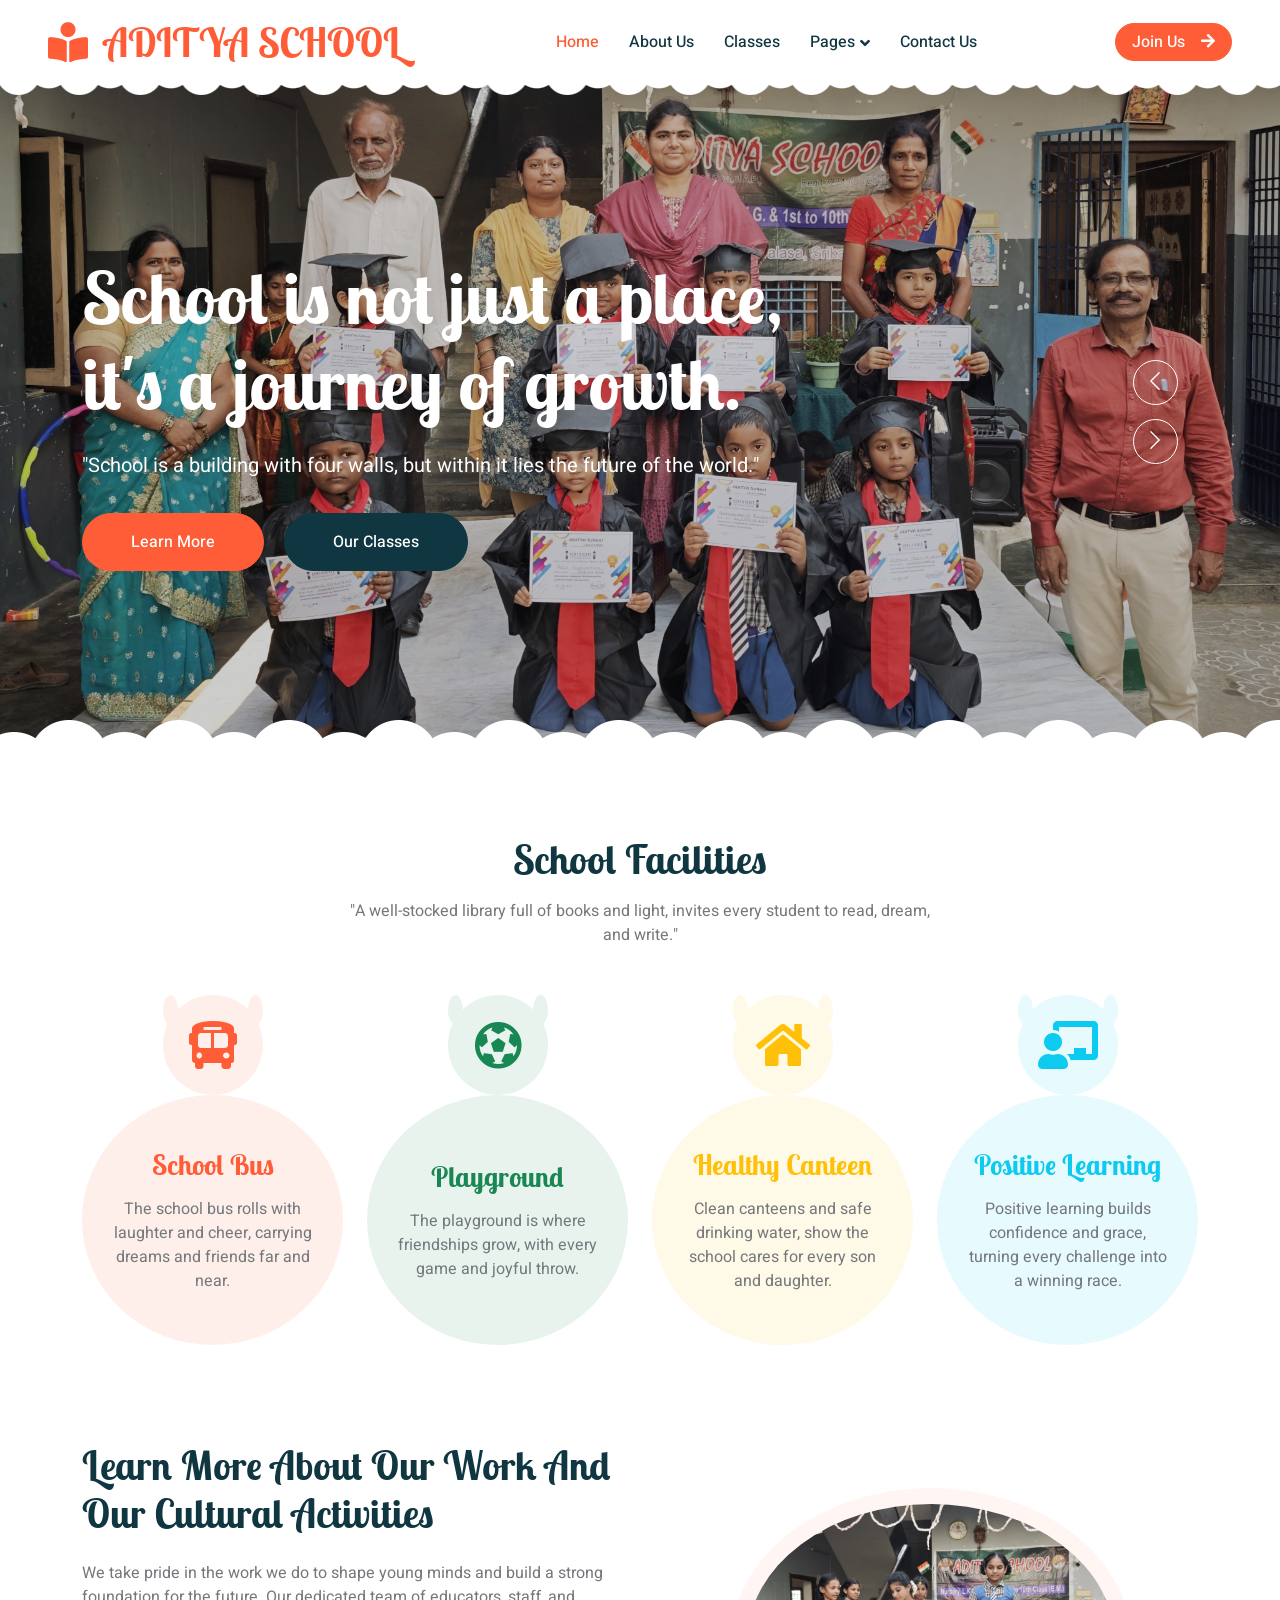
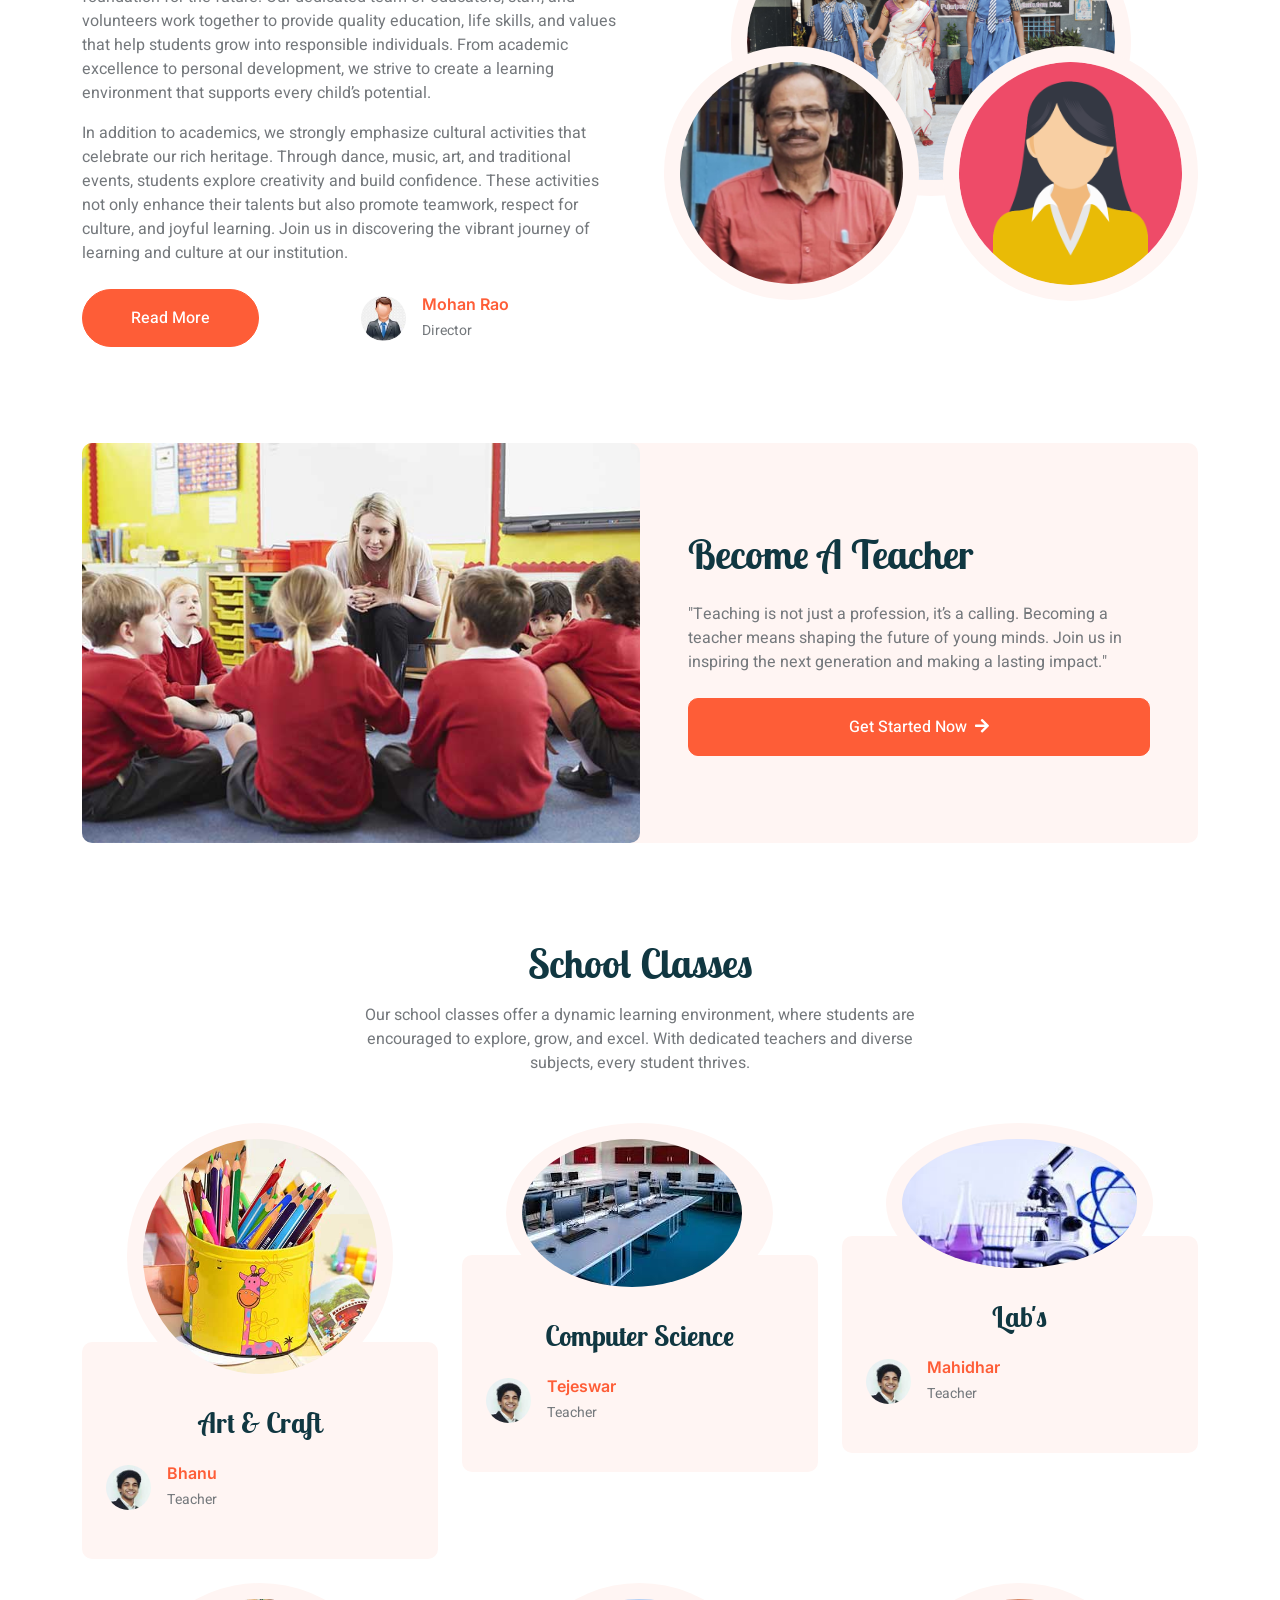
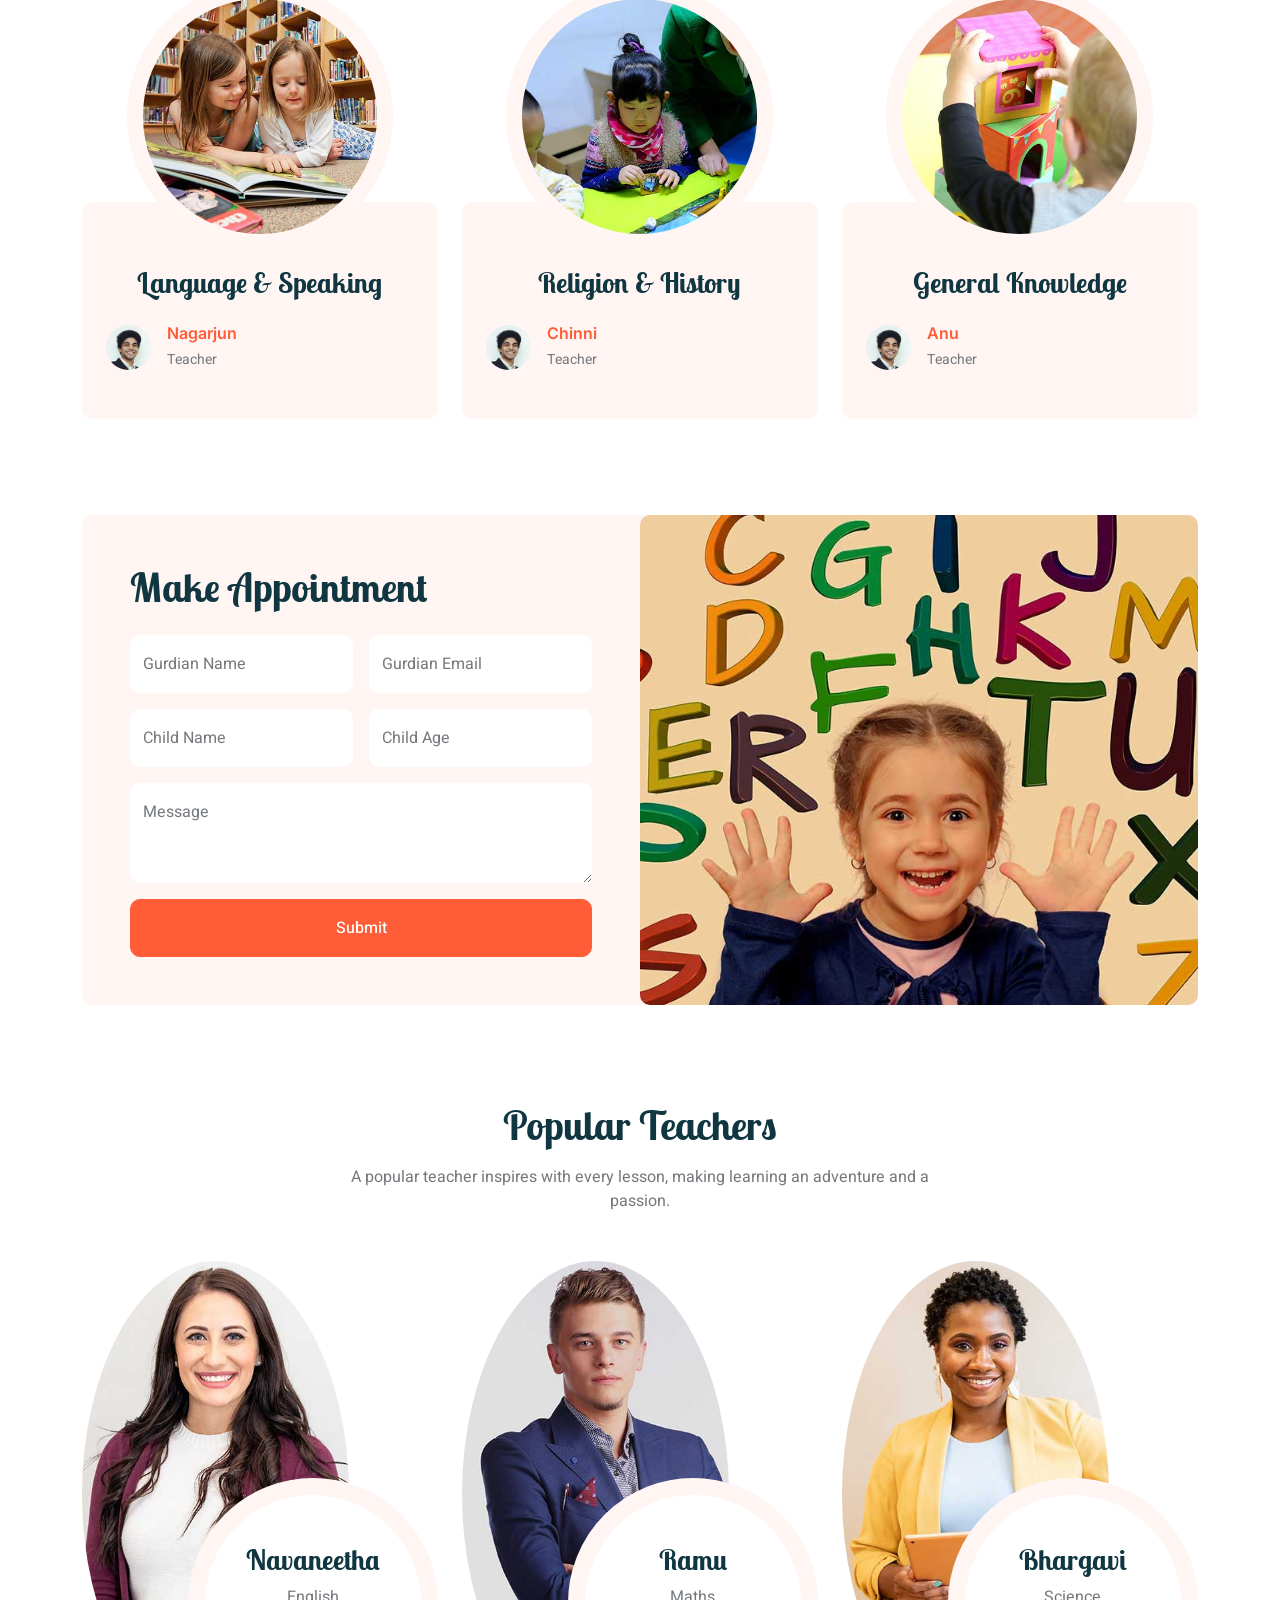
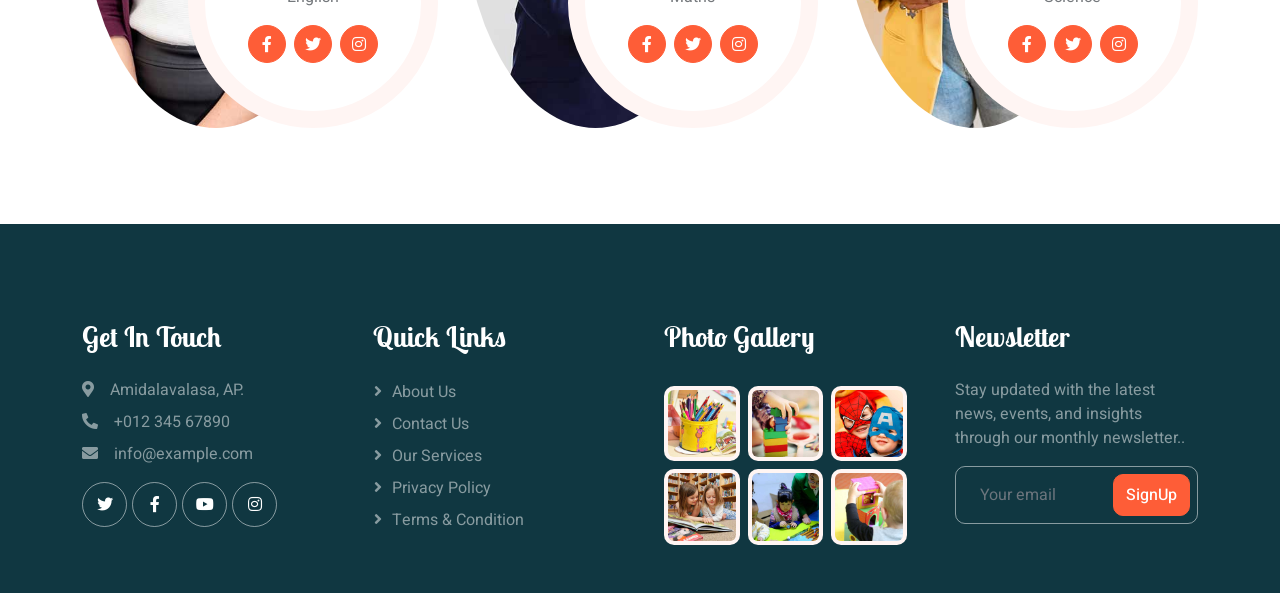
==== commit 517b2d37: "Add files via upload" ====
--- a/index.html
+++ b/index.html
@@ -60,6 +60,7 @@
                         <div class="dropdown-menu rounded-0 rounded-bottom border-0 shadow-sm m-0">
                             <a href="facility.html" class="dropdown-item">School Facilities</a>
                             <a href="team.html" class="dropdown-item">Popular Teachers</a>
+                            <a href="Progress.html" class="dropdown-item">Progress Card</a>
                             <!-- <a href="call-to-action.html" class="dropdown-item">Become A Teachers</a> -->
                             <!-- <a href="appointment.html" class="dropdown-item">Make Appointment</a>
                             <a href="testimonial.html" class="dropdown-item">Testimonial</a>
@@ -199,10 +200,10 @@
                             </div>
                             <div class="col-sm-6">
                                 <div class="d-flex align-items-center">
-                                    <img class="rounded-circle flex-shrink-0" src="img/user.jpg" alt="" style="width: 45px; height: 45px;">
+                                    <img class="rounded-circle flex-shrink-0" src="images/men.jpg" alt="" style="width: 45px; height: 45px;">
                                     <div class="ms-3">
-                                        <h6 class="text-primary mb-1">Jhon Doe</h6>
-                                        <small>CEO & Founder</small>
+                                        <h6 class="text-primary mb-1">Mohan Rao</h6>
+                                        <small>Director</small>
                                     </div>
                                 </div>
                             </div>
@@ -214,10 +215,10 @@
                                 <img class="img-fluid w-75 rounded-circle bg-light p-3" src="images/6.jpg" alt="">
                             </div>
                             <div class="col-6 text-start" style="margin-top: -150px;">
-                                <img class="img-fluid w-100 rounded-circle bg-light p-3" src="img/about-2.jpg" alt="">
+                                <img class="img-fluid w-100 rounded-circle bg-light p-3" src="images/chairmen.jpg" alt="">
                             </div>
                             <div class="col-6 text-end" style="margin-top: -150px;">
-                                <img class="img-fluid w-100 rounded-circle bg-light p-3" src="img/about-3.jpg" alt="">
+                                <img class="img-fluid w-100 rounded-circle bg-light p-3" src="images/women.jpg" alt="">
                             </div>
                         </div>
                     </div>
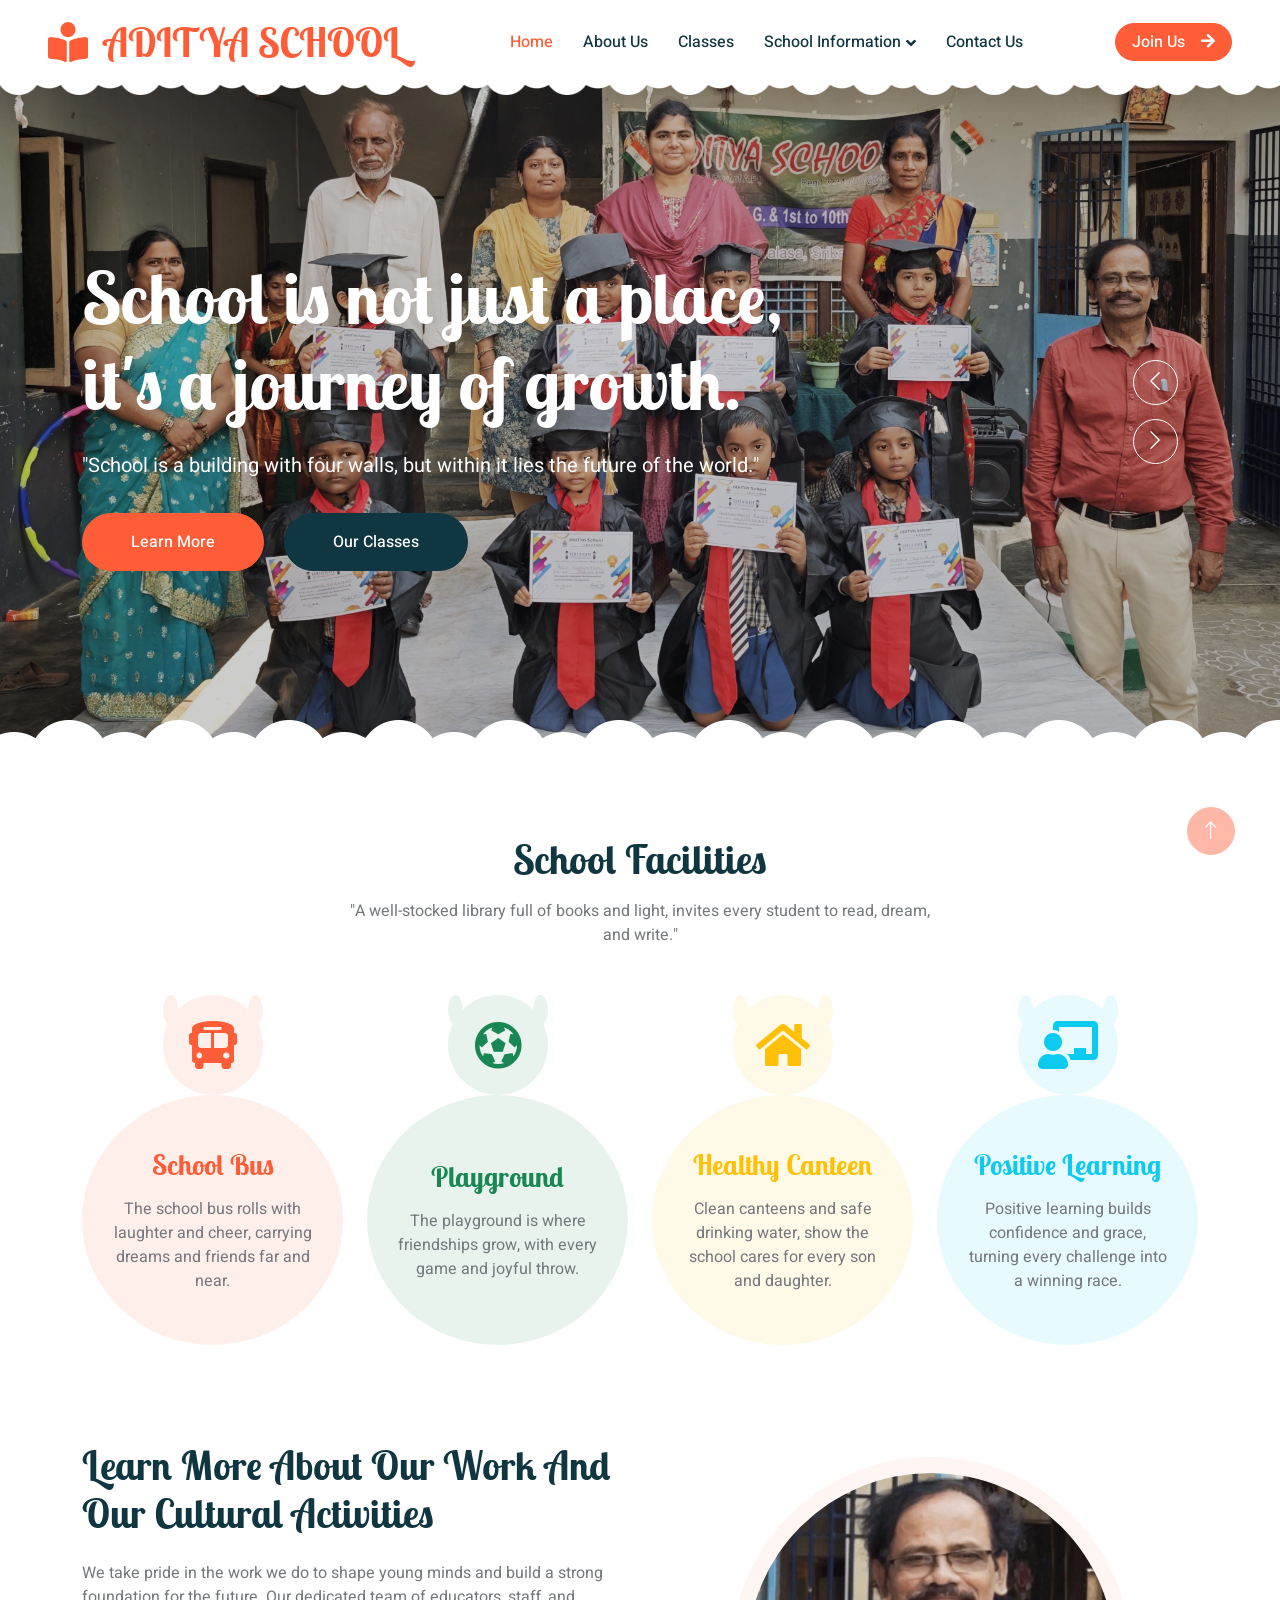
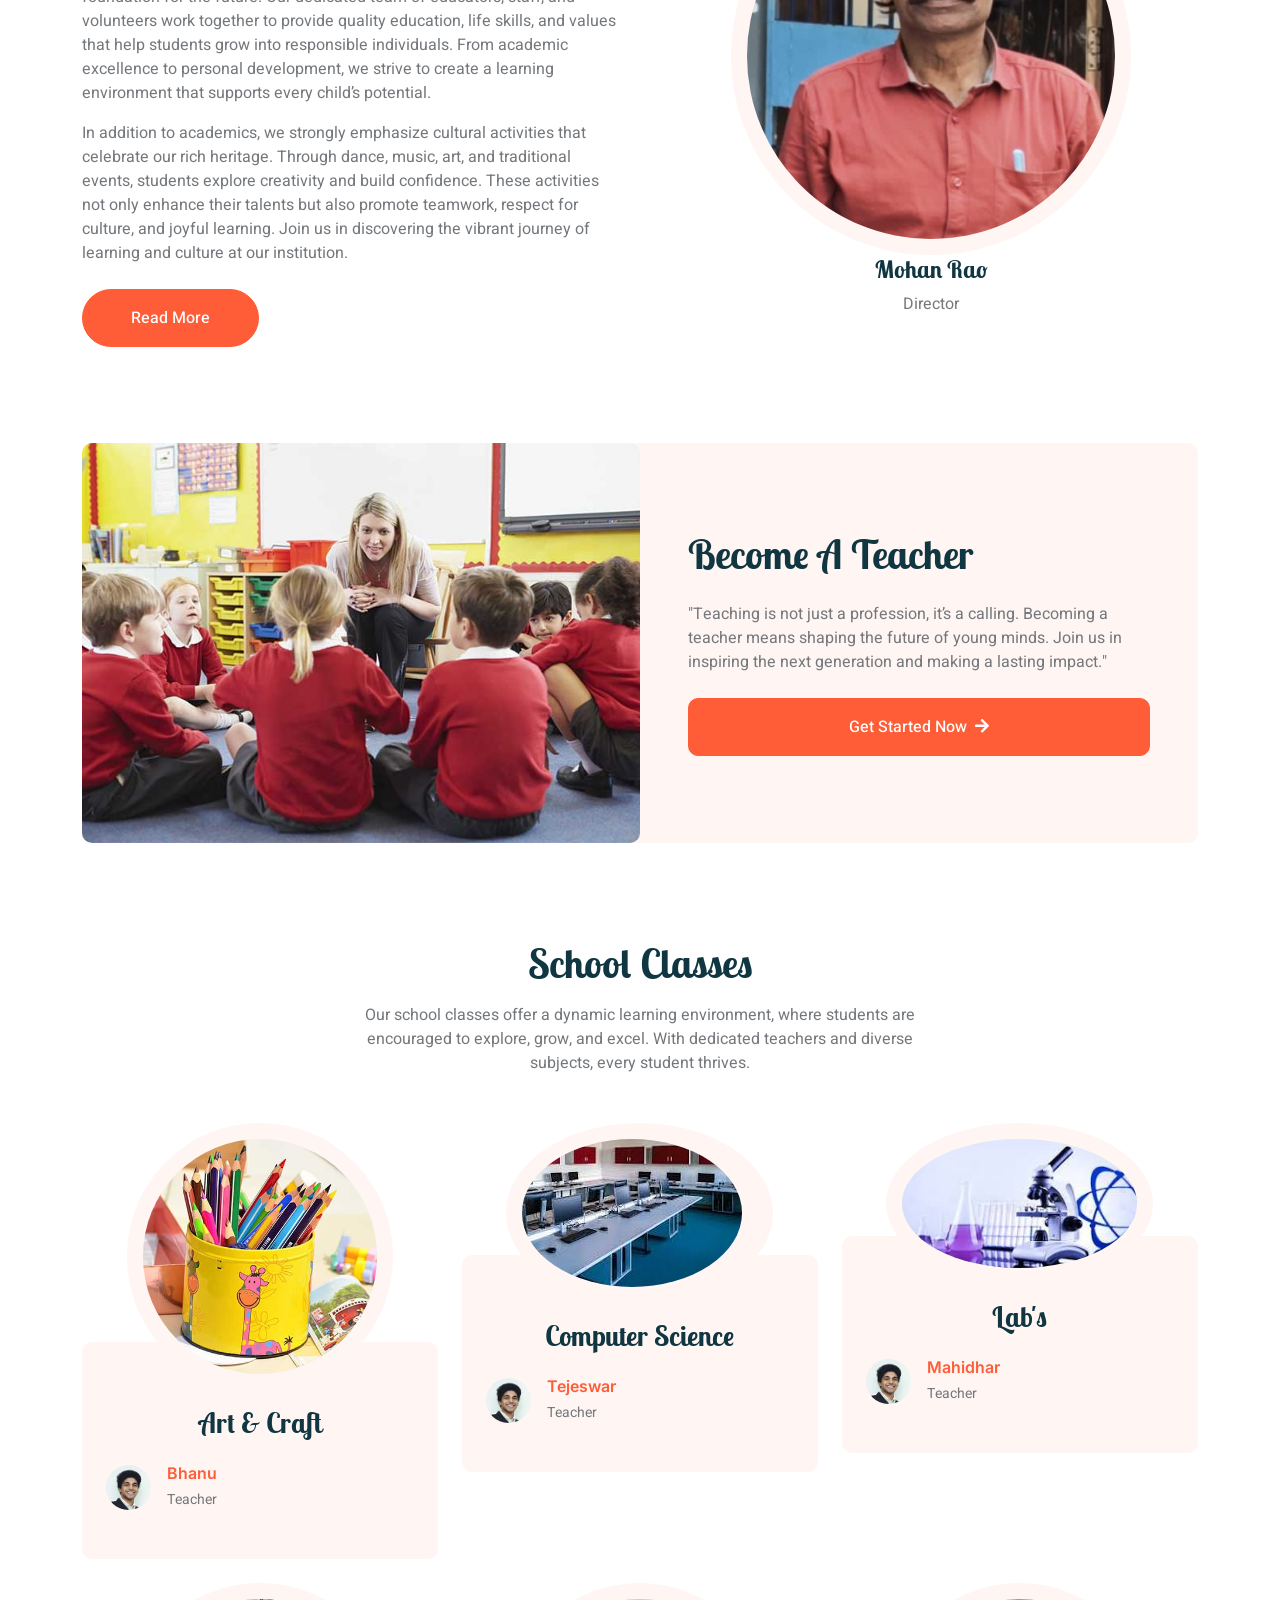
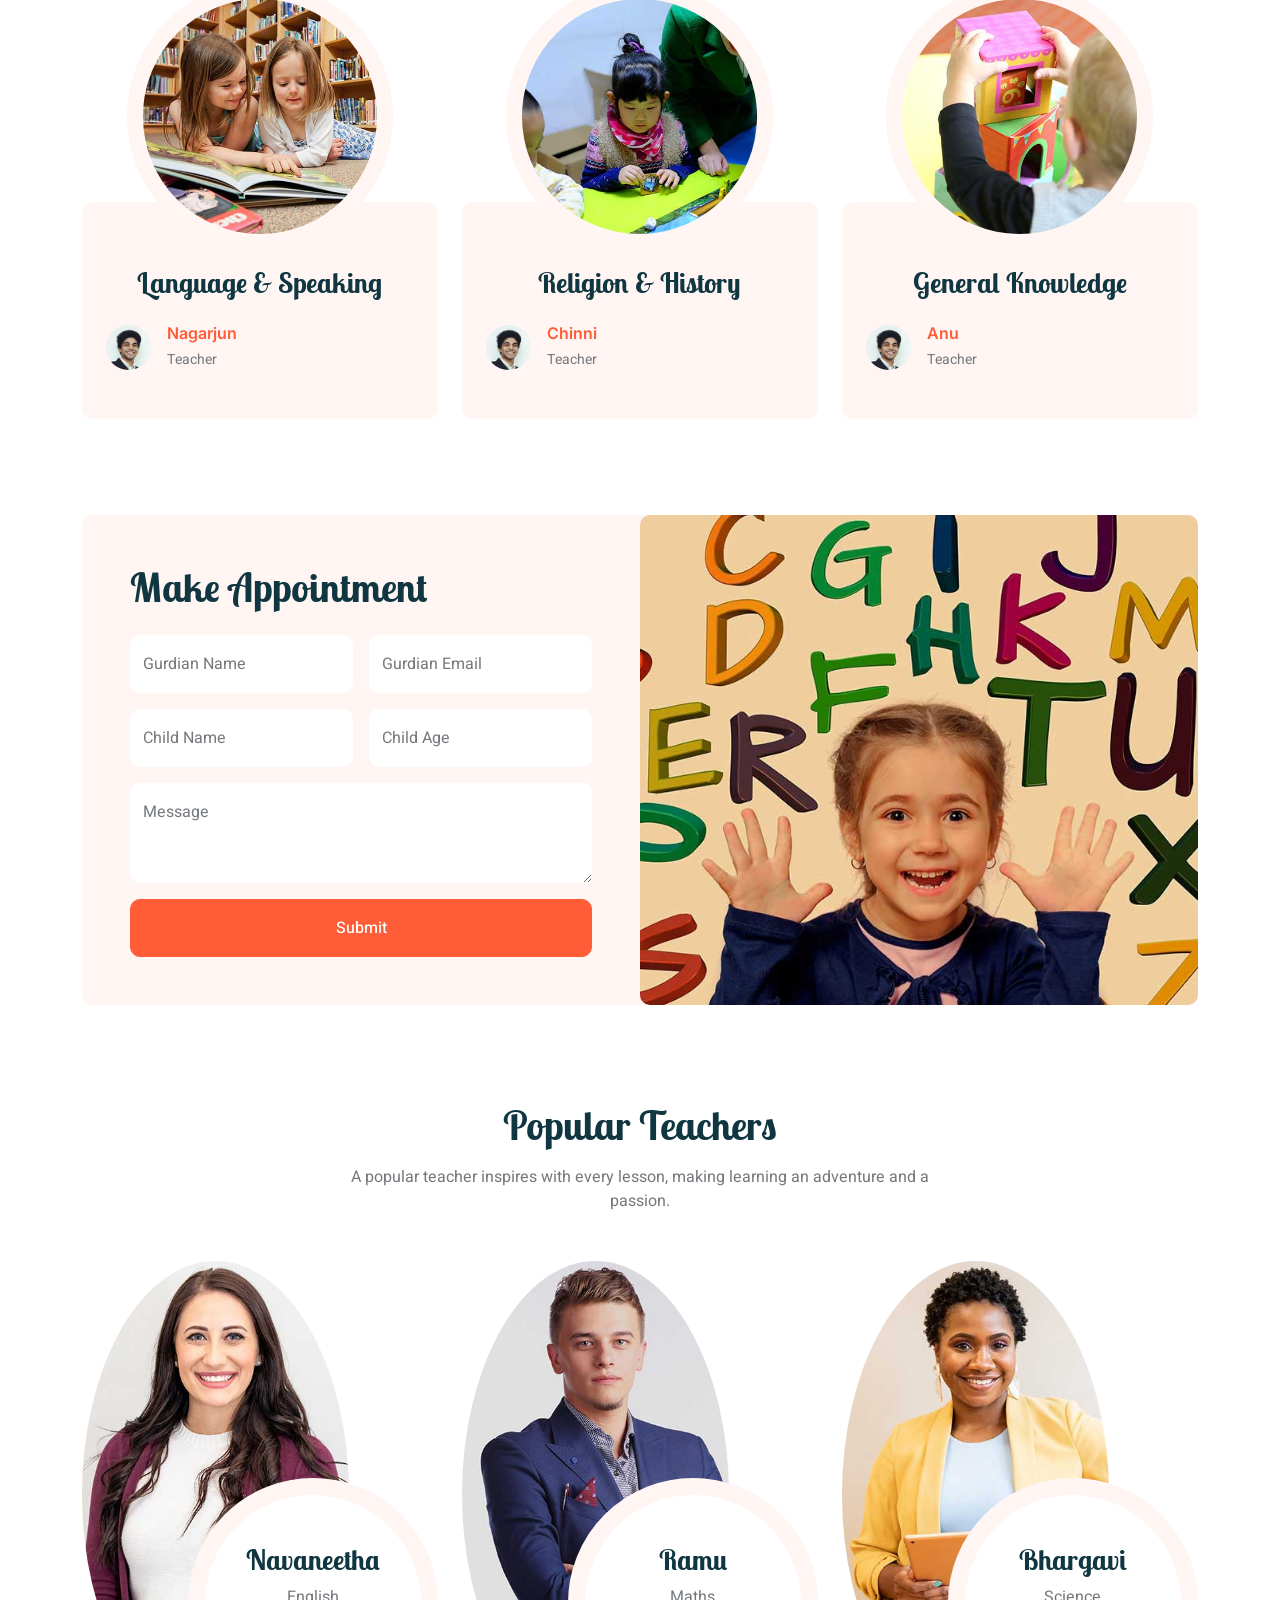
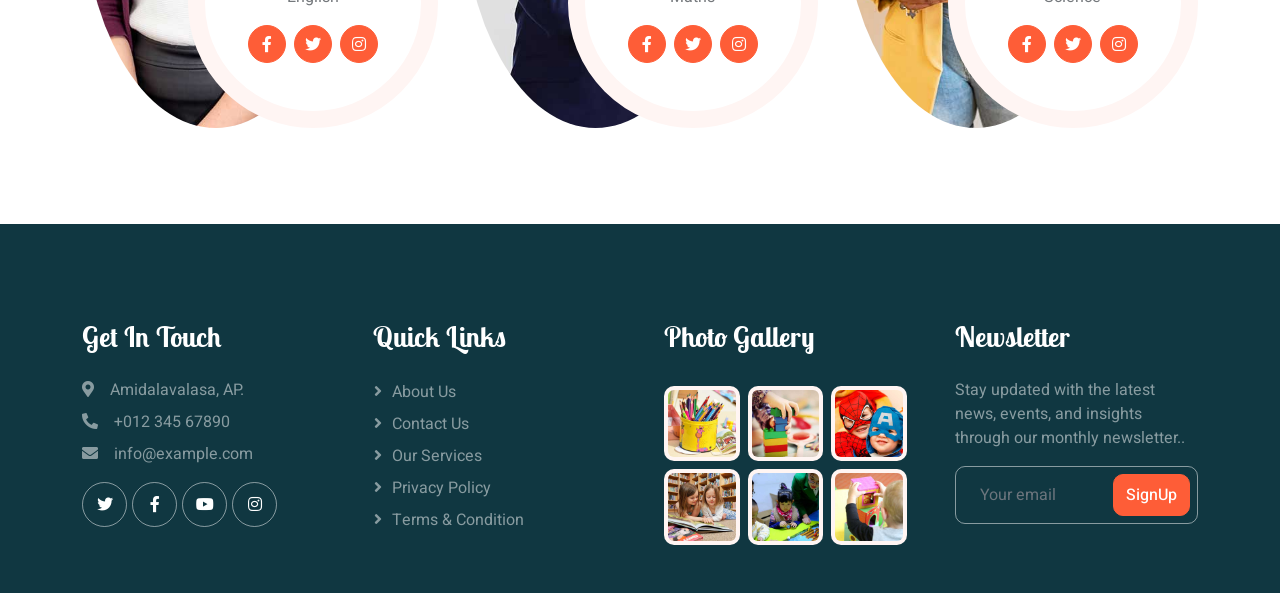
==== commit 1249d420: "Add files via upload" ====
--- a/index.html
+++ b/index.html
@@ -56,7 +56,7 @@
                     <a href="about.html" class="nav-item nav-link">About Us</a>
                     <a href="classes.html" class="nav-item nav-link">Classes</a>
                     <div class="nav-item dropdown">
-                        <a href="#" class="nav-link dropdown-toggle" data-bs-toggle="dropdown">Pages</a>
+                        <a href="#" class="nav-link dropdown-toggle" data-bs-toggle="dropdown">School Information</a>
                         <div class="dropdown-menu rounded-0 rounded-bottom border-0 shadow-sm m-0">
                             <a href="facility.html" class="dropdown-item">School Facilities</a>
                             <a href="team.html" class="dropdown-item">Popular Teachers</a>
@@ -198,7 +198,7 @@
                             <div class="col-sm-6">
                                 <a class="btn btn-primary rounded-pill py-3 px-5" href="about.html">Read More</a>
                             </div>
-                            <div class="col-sm-6">
+                            <!-- <div class="col-sm-6">
                                 <div class="d-flex align-items-center">
                                     <img class="rounded-circle flex-shrink-0" src="images/men.jpg" alt="" style="width: 45px; height: 45px;">
                                     <div class="ms-3">
@@ -206,20 +206,22 @@
                                         <small>Director</small>
                                     </div>
                                 </div>
-                            </div>
+                            </div> -->
                         </div>
                     </div>
                     <div class="col-lg-6 about-img wow fadeInUp" data-wow-delay="0.5s">
                         <div class="row">
                             <div class="col-12 text-center">
-                                <img class="img-fluid w-75 rounded-circle bg-light p-3" src="images/6.jpg" alt="">
-                            </div>
-                            <div class="col-6 text-start" style="margin-top: -150px;">
+                                <img class="img-fluid w-75 rounded-circle bg-light p-3" src="images/chairmen.jpg" alt="">
+                                <h4>Mohan Rao </h4>
+                                <p>Director</p>
+                            </div>
+                            <!-- <div class="col-6 text-start" style="margin-top: -150px;">
                                 <img class="img-fluid w-100 rounded-circle bg-light p-3" src="images/chairmen.jpg" alt="">
                             </div>
                             <div class="col-6 text-end" style="margin-top: -150px;">
                                 <img class="img-fluid w-100 rounded-circle bg-light p-3" src="images/women.jpg" alt="">
-                            </div>
+                            </div> -->
                         </div>
                     </div>
                 </div>
